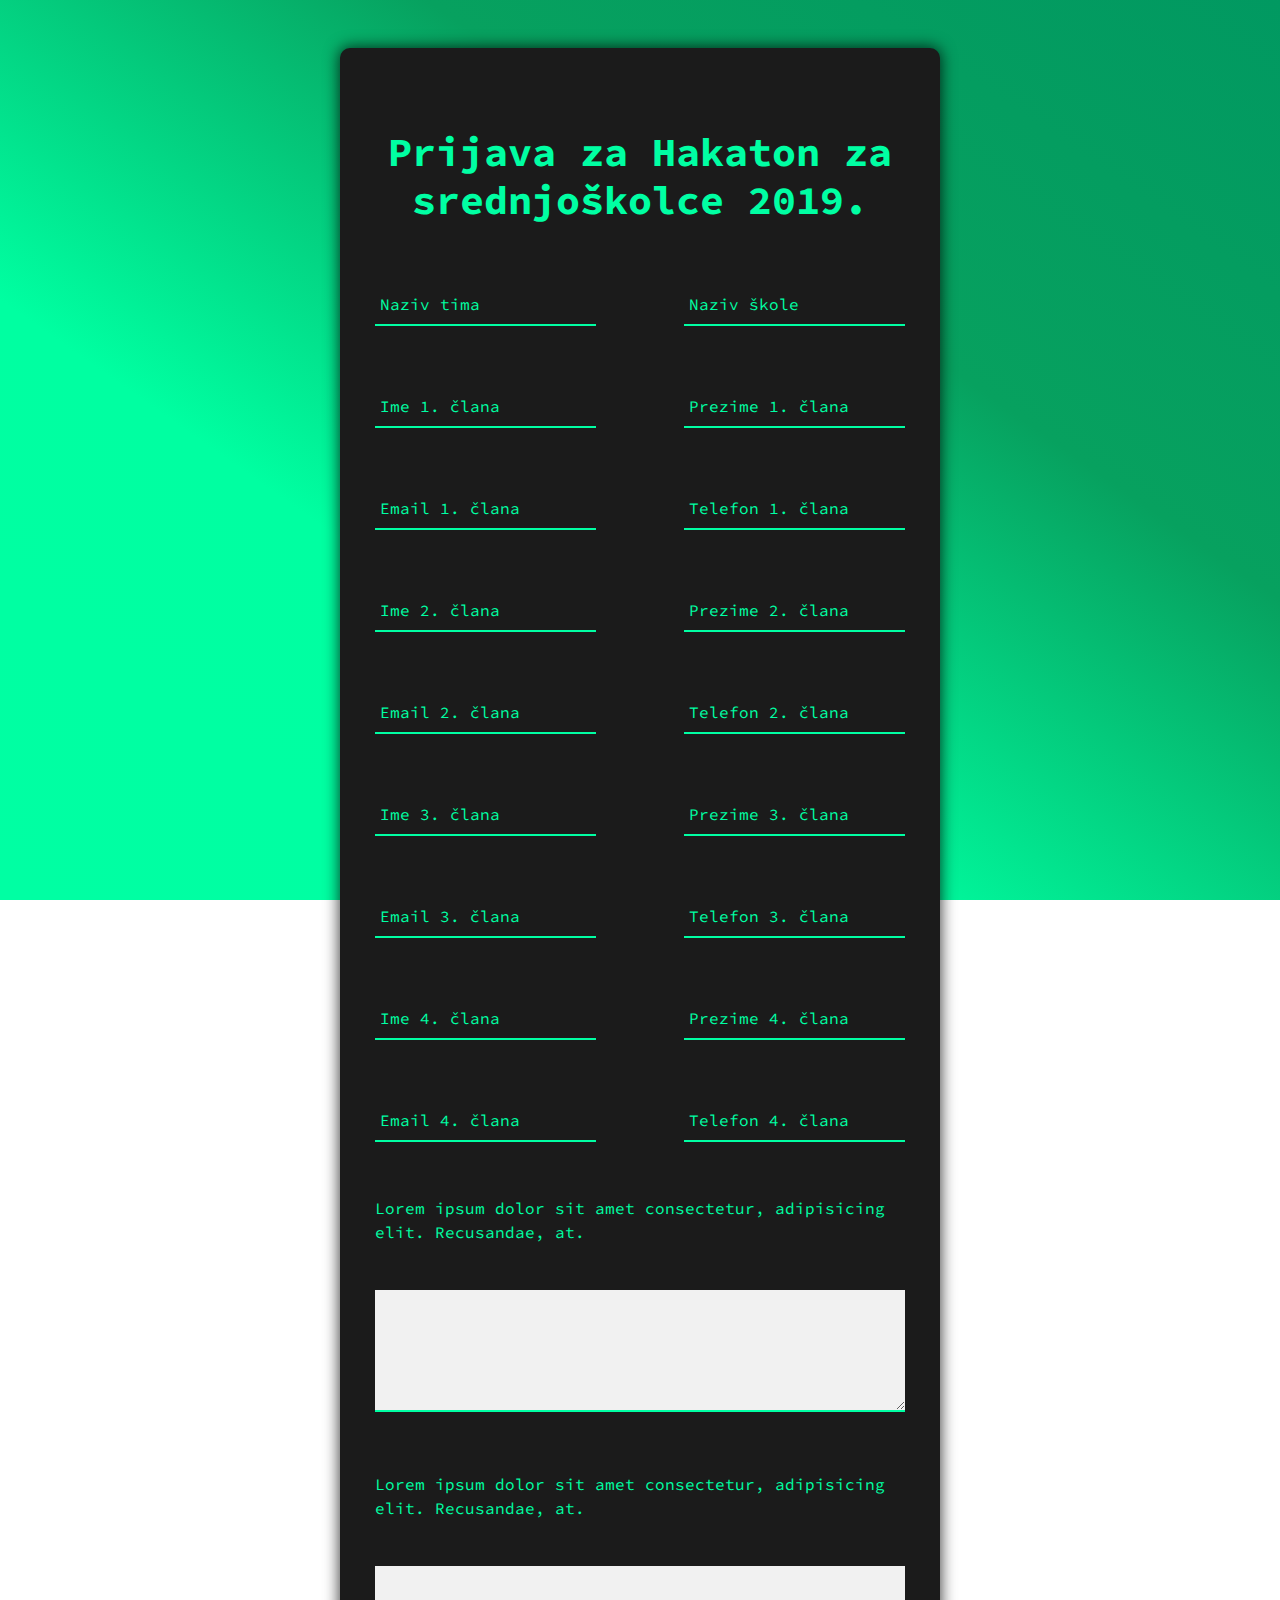
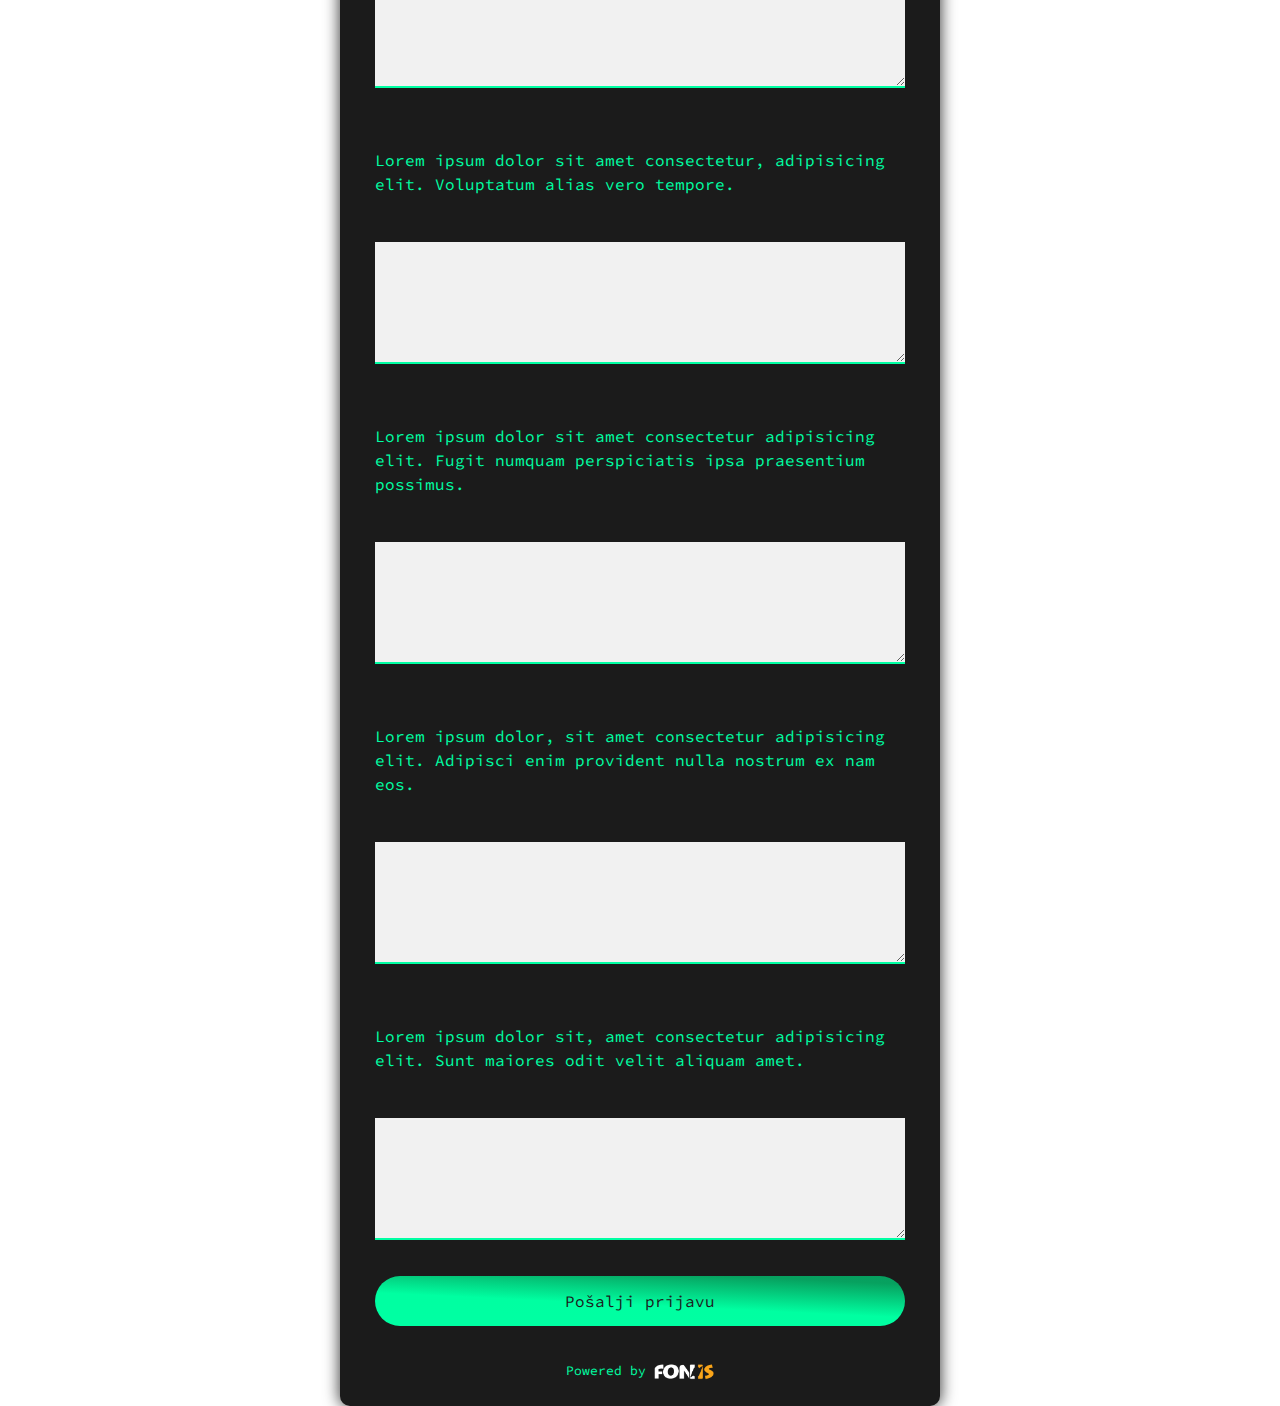
==== prijava.html @ ba1d7d70 "forma-update-1" ====
<!DOCTYPE html>
<html lang="en">

<head>
  <meta charset="UTF-8" />
  <meta name="viewport" content="width=device-width, initial-scale=1.0" />
  <meta http-equiv="X-UA-Compatible" content="ie=edge" />
  <title>Prijava za priUo tim</title>

  <!-- Font -->
  <link href="https://fonts.googleapis.com/css?family=PT+Serif" rel="stylesheet" />

  <!-- Bootstrap CSS -->
  <link rel="stylesheet" href="https://stackpath.bootstrapcdn.com/bootstrap/4.3.1/css/bootstrap.min.css"
    integrity="sha384-ggOyR0iXCbMQv3Xipma34MD+dH/1fQ784/j6cY/iJTQUOhcWr7x9JvoRxT2MZw1T" crossorigin="anonymous" />

  <!-- Custom CSS -->
  <link rel="stylesheet" href="./css/prijavaStl.css" />

  <script src="https://code.jquery.com/jquery-3.4.1.min.js"
    integrity="sha256-CSXorXvZcTkaix6Yvo6HppcZGetbYMGWSFlBw8HfCJo=" crossorigin="anonymous"></script>
</head>

<body>
  <div class="container">
    <div id="forma">
      <h1 class="naslov-forme">Prijava za Hakaton za srednjoškolce 2019.</h1>
      <form name="prijava">
        <div id="form">

          <div class="form-row justify-content-between">


            <div class="col col-12 col-md-5 txtb">
              <input type="text" id="name" name="name" required />
              <span data-placeholder="Naziv tima"></span>
            </div>

            <div class="col col-12 col-md-5 txtb">
              <input type="text" id="name" name="name" required />
              <span data-placeholder="Naziv škole"></span>
            </div>


            <div class="col col-12 col-md-5 txtb">
              <input type="text" id="name" name="name" required />
              <span data-placeholder="Ime 1. člana"></span>
            </div>
            <div class="col col-12 col-md-5 txtb">
              <input type="text" id="surname" name="surname" required />
              <span data-placeholder="Prezime 1. člana"></span>
            </div>
          </div>
          <div class="form-row justify-content-between">
            <div class="col col-12 col-md-5 txtb">
              <input type="email" id="email" name="email" required />
              <span data-placeholder="Email 1. člana"></span>
            </div>
            <div class="col col-12 col-md-5 txtb txtb1">
              <input type="tel" id="phone" name="phone"
                pattern="^(?:\(?\+38\)?\s?)[1-9][60-69](?:[\.\-\s]?\d\d){3}(?:[\.\-\s]?\d)(?:\d?)$"
                title="Broj telefona mora biti unet u formatu: +38x6yz..." required />
              <span data-placeholder="Telefon 1. člana"></span>
            </div>



            <div class="col col-12 col-md-5 txtb">
              <input type="text" id="name" name="name" required />
              <span data-placeholder="Ime 2. člana"></span>
            </div>
            <div class="col col-12 col-md-5 txtb">
              <input type="text" id="surname" name="surname" required />
              <span data-placeholder="Prezime 2. člana"></span>
            </div>
          </div>
          <div class="form-row justify-content-between">
            <div class="col col-12 col-md-5 txtb">
              <input type="email" id="email" name="email" required />
              <span data-placeholder="Email 2. člana"></span>
            </div>
            <div class="col col-12 col-md-5 txtb txtb1">
              <input type="tel" id="phone" name="phone"
                pattern="^(?:\(?\+38\)?\s?)[1-9][60-69](?:[\.\-\s]?\d\d){3}(?:[\.\-\s]?\d)(?:\d?)$"
                title="Broj telefona mora biti unet u formatu: +38x6yz..." required />
              <span data-placeholder="Telefon 2. člana"></span>
            </div>





            <div class="col col-12 col-md-5 txtb">
              <input type="text" id="name" name="name" required />
              <span data-placeholder="Ime 3. člana"></span>
            </div>
            <div class="col col-12 col-md-5 txtb">
              <input type="text" id="surname" name="surname" required />
              <span data-placeholder="Prezime 3. člana"></span>
            </div>
          </div>
          <div class="form-row justify-content-between">
            <div class="col col-12 col-md-5 txtb">
              <input type="email" id="email" name="email" required />
              <span data-placeholder="Email 3. člana"></span>
            </div>
            <div class="col col-12 col-md-5 txtb txtb1">
              <input type="tel" id="phone" name="phone"
                pattern="^(?:\(?\+38\)?\s?)[1-9][60-69](?:[\.\-\s]?\d\d){3}(?:[\.\-\s]?\d)(?:\d?)$"
                title="Broj telefona mora biti unet u formatu: +38x6yz..." required />
              <span data-placeholder="Telefon 3. člana"></span>
            </div>





            <div class="col col-12 col-md-5 txtb">
              <input type="text" id="name" name="name" />
              <span data-placeholder="Ime 4. člana"></span>
            </div>
            <div class="col col-12 col-md-5 txtb">
              <input type="text" id="surname" name="surname" />
              <span data-placeholder="Prezime 4. člana"></span>
            </div>
          </div>
          <div class="form-row justify-content-between">
            <div class="col col-12 col-md-5 txtb">
              <input type="email" id="email" name="email" />
              <span data-placeholder="Email 4. člana"></span>
            </div>
            <div class="col col-12 col-md-5 txtb txtb1">
              <input type="tel" id="phone" name="phone"
                pattern="^(?:\(?\+38\)?\s?)[1-9][60-69](?:[\.\-\s]?\d\d){3}(?:[\.\-\s]?\d)(?:\d?)$"
                title="Broj telefona mora biti unet u formatu: +38x6yz..." />
              <span data-placeholder="Telefon 4. člana"></span>
            </div>



            <div>
              <label id="pitanje#1"></label>
              <p> Lorem ipsum dolor sit amet consectetur, adipisicing elit. Recusandae, at. </p>
              <textarea class="txtb" id="pitanje #1" name="pitanje #1" rows="5" required></textarea>
            </div>

            <div>
              <label id="pitanje#2"></label>
              <p> Lorem ipsum dolor sit amet consectetur, adipisicing elit. Recusandae, at. </p>
              <textarea class="txtb" id="pitanje #2" name="pitanje #2" rows="5" required></textarea>
            </div>
            <div>
              <label id="pitanje#3"></label>
              <p>Lorem ipsum dolor sit amet consectetur, adipisicing elit. Voluptatum alias vero tempore.</p>
              <textarea class="txtb" id="pitanje #3" name="pitanje #3" rows="5" required></textarea>
            </div>
            <div>
              <label id="pitanje#4"></label>
              <p>Lorem ipsum dolor sit amet consectetur adipisicing elit. Fugit numquam perspiciatis ipsa praesentium
                possimus.</p>
              <textarea class="txtb" id="pitanje #4" name="pitanje #4" rows="5" required></textarea>
            </div>
            <div>
              <label id="pitanje#5"></label>
              <p>Lorem ipsum dolor, sit amet consectetur adipisicing elit. Adipisci enim provident nulla nostrum ex nam
                eos.</p>

              <textarea class="txtb" id="pitanje #5" name="pitanje #5" rows="5" required></textarea>
            </div>
            <div>
              <label id="pitanje#6"></label>
              <p>Lorem ipsum dolor sit, amet consectetur adipisicing elit. Sunt maiores odit velit aliquam amet.</p>
              <textarea class="txtb" id="pitanje #6" name="pitanje #6" rows="5"></textarea>
            </div>

            <button class="logbtn" type="submit"><span class="logbtn-txt">Pošalji prijavu</span> </button>

            <div class="bottom-text">
              <p>Powered by <img src="./images/fonislogo_crni.png" alt="" /></p>
            </div>
          </div>


        </div>
    </div>
    <div id="poruka">
      <h2 class="text-center">Vaša prijava je poslata!</h2>
      <h4 class="text-center">
        Ukoliko ne dobijete email potvrde u naredna 48h obratite nam se na mail office@fonis.rs
      </h4>
    </div>
    </form>
  </div>
  </div>

  <!-- Bootstrap JS -->
  <script src="https://code.jquery.com/jquery-3.3.1.slim.min.js"
    integrity="sha384-q8i/X+965DzO0rT7abK41JStQIAqVgRVzpbzo5smXKp4YfRvH+8abtTE1Pi6jizo"
    crossorigin="anonymous"></script>
  <script src="https://cdnjs.cloudflare.com/ajax/libs/popper.js/1.14.7/umd/popper.min.js"
    integrity="sha384-UO2eT0CpHqdSJQ6hJty5KVphtPhzWj9WO1clHTMGa3JDZwrnQq4sF86dIHNDz0W1"
    crossorigin="anonymous"></script>
  <script src="https://stackpath.bootstrapcdn.com/bootstrap/4.3.1/js/bootstrap.min.js"
    integrity="sha384-JjSmVgyd0p3pXB1rRibZUAYoIIy6OrQ6VrjIEaFf/nJGzIxFDsf4x0xIM+B07jRM"
    crossorigin="anonymous"></script>

  <script>
    $('.txtb input').on('focus', function () {
      $(this).addClass('focus');
    });

    $('.txtb input').on('blur', function () {
      if ($(this).val() == '') {
        $(this).removeClass('focus');
      }
    });
  </script>

  <!-- Custom JS -->
  <script type="text/javascript" src="./js/prijava.js"></script>
</body>

</html>
---- css/prijavaStl.css ----
@import url('https://fonts.googleapis.com/css?family=Source+Code+Pro&display=swap');

* {
  margin: 0;
  padding: 0;
  text-decoration: none;
  font-family: 'Source Code Pro', monospace;
  box-sizing: border-box;
}

body {
  height: 100vh;
  background: linear-gradient(to right top, #00ffa3, #00ffa1, #07a15f, #019961)
    fixed;
  background-size: cover;
}

#forma {
  width: 600px;
  background: #1b1b1b;
  padding: 80px 40px;
  border-radius: 10px;
  margin-top: 3rem;
  margin-bottom: 3rem;
  position: absolute;
  left: 50%;
  transform: translateX(-50%);
  opacity: 0;
  transition: 2s;
  box-shadow: 0px 0px 15px 1px rgba(0, 0, 0, 0.75);
}

#forma h1 {
  text-align: center;
  font-weight: bold;
  margin-bottom: 30px;
  color: #00ffa3;
}

.podaci-o-clanu {
  margin-bottom: 10px;
}

.txtb {
  border-bottom: 2px solid #00ffa3;
  position: relative;
  margin: 30px 0;
}

.txtb1 {
  margin-left: 50px;
}

.txtb input {
  font-size: 15px;
  color: #00ffa3;
  border: none;
  width: 100%;
  outline: none;
  background: none;
  padding: 0 5px;
  height: 40px;
}

.txtb span::before {
  content: attr(data-placeholder);
  position: absolute;
  top: 50%;
  left: 5px;
  color: #00ffa3;
  transform: translateY(-50%);
  z-index: -1;
  transition: 0.5s;
}

.focus + span::before {
  top: -5px;
}

p {
  color: #00ffa3;
}

textarea {
  width: 100%;
  background: #f1f1f1;
  border-style: none;
  border-color: transparent;
}

.logbtn {
  display: block;
  width: 100%;
  height: 50px;
  border: none;
  border-radius: 30px;
  background-image: linear-gradient(
    to right top,
    #00ffa3,
    #00ffa1,
    #07a15f,
    #019961
  );
  background-size: 200%;
  color: #fff;
  outline: none;
  cursor: pointer;
  transition: 0.5s;
}

.logbtn:hover {
  background-position: top;
  font-size: 18px;
}

.logbtn-txt {
  color: #1b1b1b;
}

.bottom-text p {
  margin-top: 60px;
  position: absolute;
  bottom: 0;
  left: 50%;
  transform: translate(-50%, -50%);
  font-size: 13px;
  color: #00ffa3;
}

.bottom-text p img {
  width: 60px;
}

@media (max-width: 770px) {
  #forma {
    width: 500px;
  }
  .txtb input {
    font-size: 12px;
  }

  .txtb1 {
    margin-left: 0px;
  }

  .txtb {
    margin-bottom: 0;
  }

  .txtb span::before {
    font-size: 12px;
  }

  p {
    font-size: 12px;
  }

  .logbtn {
    margin-top: 30px;
  }
}

@media (max-width: 550px) {
  #forma {
    width: 350px;
  }

  #forma h1 {
    font-size: 20px;
    margin-bottom: 10px;
  }

  p {
    margin-top: 0;
    font-size: 8px;
  }

  .txtb {
    font-size: 8px;
  }

  .txtb span::before {
    font-size: 8px;
  }

  .bottom-text p {
    font-size: 6px;
  }

  .bottom-text p img {
    width: 30px;
  }

  .logbtn {
    font-size: 9px;
    margin-top: 20px;
  }

  .logbtn:hover {
    font-size: 11px;
  }
}

@media (max-width: 350px) {
  #forma {
    width: 250px;
  }
}

#poruka {
  color: #00ffa1;
  background: #1b1b1b;
  margin: 30px auto;
}

#pitanja,
#poruka {
  display: none;
}
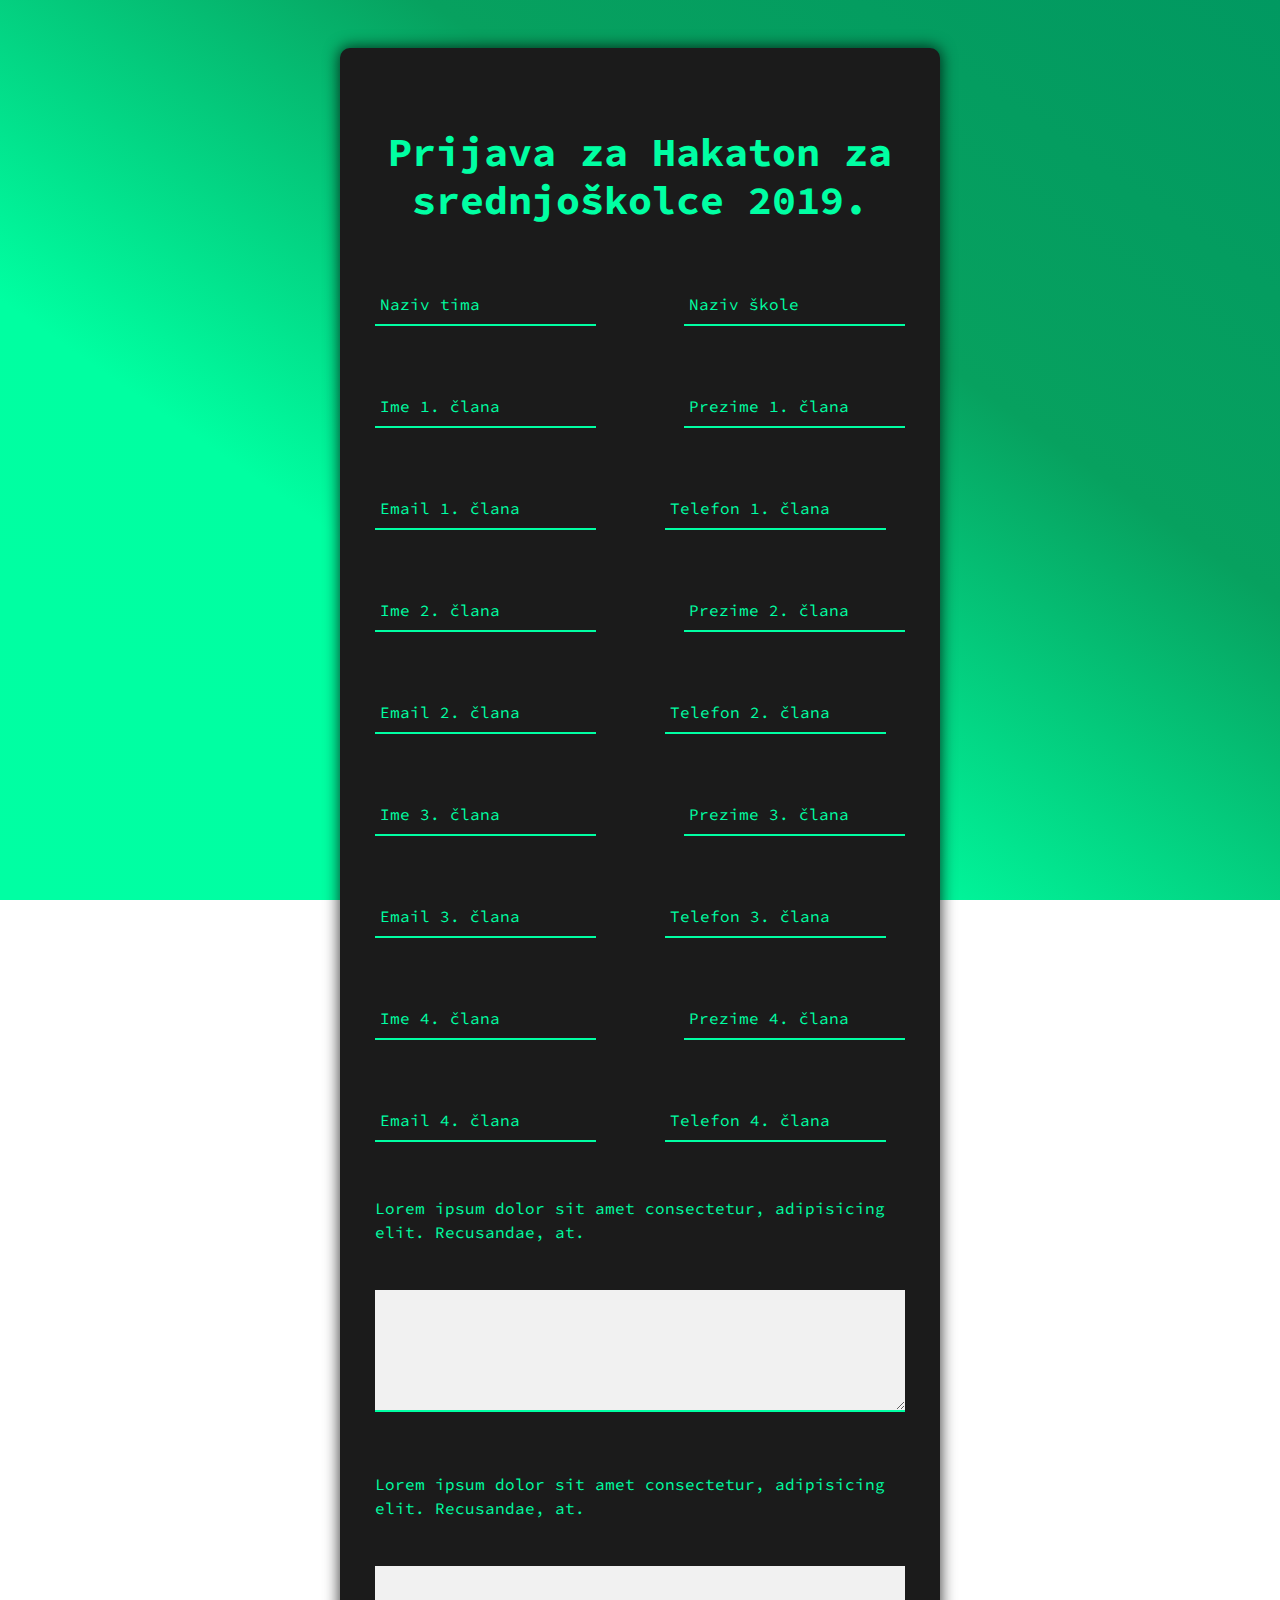
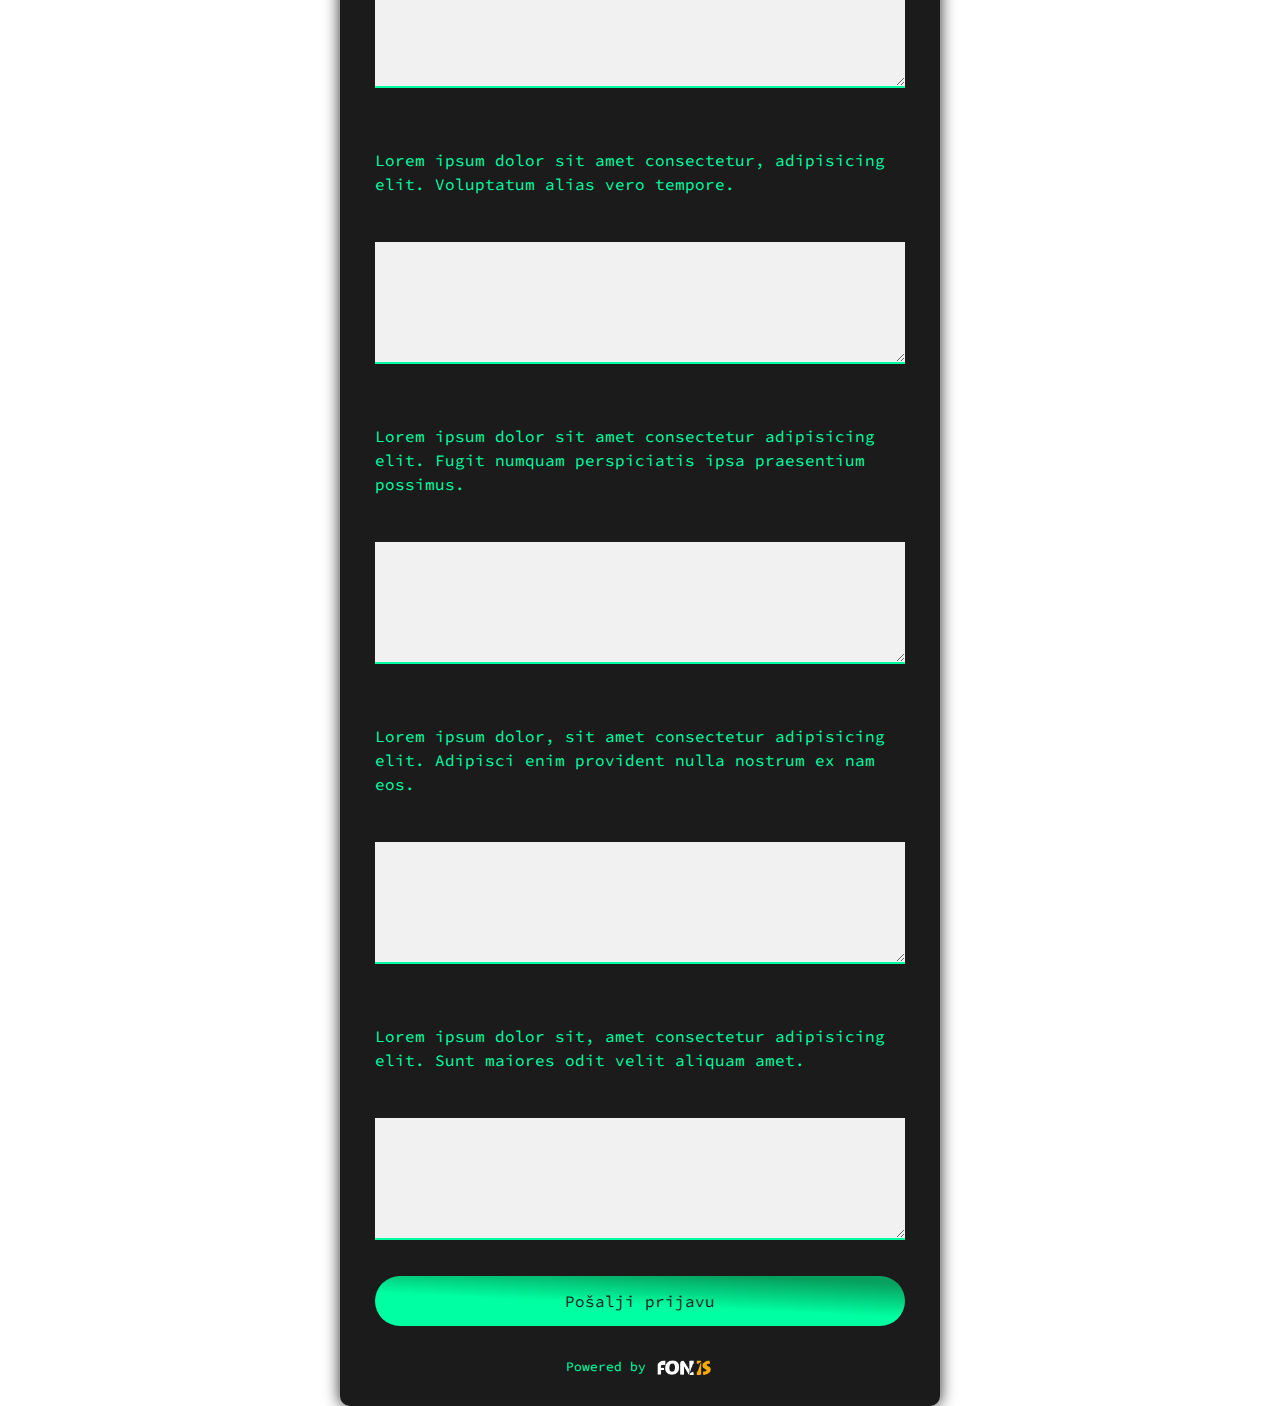
==== commit c5cc60f1: "sitnice ispravljene" ====
--- a/prijava.html
+++ b/prijava.html
@@ -5,7 +5,7 @@
   <meta charset="UTF-8" />
   <meta name="viewport" content="width=device-width, initial-scale=1.0" />
   <meta http-equiv="X-UA-Compatible" content="ie=edge" />
-  <title>Prijava za priUo tim</title>
+  <title>Prijava za HZS</title>
 
   <!-- Font -->
   <link href="https://fonts.googleapis.com/css?family=PT+Serif" rel="stylesheet" />
@@ -22,176 +22,187 @@
 </head>
 
 <body>
-  <div class="container">
-    <div id="forma">
-      <h1 class="naslov-forme">Prijava za Hakaton za srednjoškolce 2019.</h1>
-      <form name="prijava">
-        <div id="form">
-
-          <div class="form-row justify-content-between">
-
-
-            <div class="col col-12 col-md-5 txtb">
-              <input type="text" id="name" name="name" required />
-              <span data-placeholder="Naziv tima"></span>
-            </div>
-
-            <div class="col col-12 col-md-5 txtb">
-              <input type="text" id="name" name="name" required />
-              <span data-placeholder="Naziv škole"></span>
-            </div>
-
-
-            <div class="col col-12 col-md-5 txtb">
-              <input type="text" id="name" name="name" required />
-              <span data-placeholder="Ime 1. člana"></span>
-            </div>
-            <div class="col col-12 col-md-5 txtb">
-              <input type="text" id="surname" name="surname" required />
-              <span data-placeholder="Prezime 1. člana"></span>
-            </div>
+  <!--Particle JS Container-->
+  <div id="particles-js">
+    <div class="container">
+      <div id="forma">
+        <h1 class="naslov-forme">Prijava za Hakaton za srednjoškolce 2019.</h1>
+        <form name="prijava">
+          <div id="form">
+  
+            <div class="form-row justify-content-between">
+  
+  
+              <div class="col col-12 col-md-5 txtb">
+                <input type="text" id="name" name="name" required />
+                <span data-placeholder="Naziv tima"></span>
+              </div>
+  
+              <div class="col col-12 col-md-5 txtb">
+                <input type="text" id="name" name="name" required />
+                <span data-placeholder="Naziv škole"></span>
+              </div>
+  
+  
+              <div class="col col-12 col-md-5 txtb">
+                <input type="text" id="name" name="name" required />
+                <span data-placeholder="Ime 1. člana"></span>
+              </div>
+              <div class="col col-12 col-md-5 txtb">
+                <input type="text" id="surname" name="surname" required />
+                <span data-placeholder="Prezime 1. člana"></span>
+              </div>
+            </div>
+            <div class="form-row justify-content-between">
+              <div class="col col-12 col-md-5 txtb">
+                <input type="email" id="email" name="email" required />
+                <span data-placeholder="Email 1. člana"></span>
+              </div>
+              <div class="col col-12 col-md-5 txtb txtb1">
+                <input type="tel" id="phone" name="phone"
+                  pattern="^(?:\(?\+38\)?\s?)[1-9][60-69](?:[\.\-\s]?\d\d){3}(?:[\.\-\s]?\d)(?:\d?)$"
+                  title="Broj telefona mora biti unet u formatu: +38x6yz..." required />
+                <span data-placeholder="Telefon 1. člana"></span>
+              </div>
+  
+              <img src="docs/linija.png  " alt="" class="linija" />
+  
+              <div class="col col-12 col-md-5 txtb">
+                <input type="text" id="name" name="name" required />
+                <span data-placeholder="Ime 2. člana"></span>
+              </div>
+              <div class="col col-12 col-md-5 txtb">
+                <input type="text" id="surname" name="surname" required />
+                <span data-placeholder="Prezime 2. člana"></span>
+              </div>
+            </div>
+            <div class="form-row justify-content-between">
+              <div class="col col-12 col-md-5 txtb">
+                <input type="email" id="email" name="email" required />
+                <span data-placeholder="Email 2. člana"></span>
+              </div>
+              <div class="col col-12 col-md-5 txtb txtb1">
+                <input type="tel" id="phone" name="phone"
+                  pattern="^(?:\(?\+38\)?\s?)[1-9][60-69](?:[\.\-\s]?\d\d){3}(?:[\.\-\s]?\d)(?:\d?)$"
+                  title="Broj telefona mora biti unet u formatu: +38x6yz..." required />
+                <span data-placeholder="Telefon 2. člana"></span>
+              </div>
+  
+  
+              <img src="docs/linija.png  " alt="" class="linija" />
+  
+  
+              <div class="col col-12 col-md-5 txtb">
+                <input type="text" id="name" name="name" required />
+                <span data-placeholder="Ime 3. člana"></span>
+              </div>
+              <div class="col col-12 col-md-5 txtb">
+                <input type="text" id="surname" name="surname" required />
+                <span data-placeholder="Prezime 3. člana"></span>
+              </div>
+            </div>
+            <div class="form-row justify-content-between">
+              <div class="col col-12 col-md-5 txtb">
+                <input type="email" id="email" name="email" required />
+                <span data-placeholder="Email 3. člana"></span>
+              </div>
+              <div class="col col-12 col-md-5 txtb txtb1">
+                <input type="tel" id="phone" name="phone"
+                  pattern="^(?:\(?\+38\)?\s?)[1-9][60-69](?:[\.\-\s]?\d\d){3}(?:[\.\-\s]?\d)(?:\d?)$"
+                  title="Broj telefona mora biti unet u formatu: +38x6yz..." required />
+                <span data-placeholder="Telefon 3. člana"></span>
+              </div>
+  
+  
+              <img src="docs/linija.png  " alt="" class="linija" />
+  
+  
+              <div class="col col-12 col-md-5 txtb">
+                <input type="text" id="name" name="name" />
+                <span data-placeholder="Ime 4. člana"></span>
+              </div>
+              <div class="col col-12 col-md-5 txtb">
+                <input type="text" id="surname" name="surname" />
+                <span data-placeholder="Prezime 4. člana"></span>
+              </div>
+            </div>
+            <div class="form-row justify-content-between">
+              <div class="col col-12 col-md-5 txtb">
+                <input type="email" id="email" name="email" />
+                <span data-placeholder="Email 4. člana"></span>
+              </div>
+              <div class="col col-12 col-md-5 txtb txtb1">
+                <input type="tel" id="phone" name="phone"
+                  pattern="^(?:\(?\+38\)?\s?)[1-9][60-69](?:[\.\-\s]?\d\d){3}(?:[\.\-\s]?\d)(?:\d?)$"
+                  title="Broj telefona mora biti unet u formatu: +38x6yz..." />
+                <span data-placeholder="Telefon 4. člana"></span>
+              </div>
+  
+              <img src="docs/linija.png  " alt="" class="linija" />
+  
+              <div>
+                <label id="pitanje#1"></label>
+                <p> Lorem ipsum dolor sit amet consectetur, adipisicing elit. Recusandae, at. </p>
+                <textarea class="txtb" id="pitanje #1" name="pitanje #1" rows="5" required></textarea>
+              </div>
+  
+              <div>
+                <label id="pitanje#2"></label>
+                <p> Lorem ipsum dolor sit amet consectetur, adipisicing elit. Recusandae, at. </p>
+                <textarea class="txtb" id="pitanje #2" name="pitanje #2" rows="5" required></textarea>
+              </div>
+              <div>
+                <label id="pitanje#3"></label>
+                <p>Lorem ipsum dolor sit amet consectetur, adipisicing elit. Voluptatum alias vero tempore.</p>
+                <textarea class="txtb" id="pitanje #3" name="pitanje #3" rows="5" required></textarea>
+              </div>
+              <div>
+                <label id="pitanje#4"></label>
+                <p>Lorem ipsum dolor sit amet consectetur adipisicing elit. Fugit numquam perspiciatis ipsa praesentium
+                  possimus.</p>
+                <textarea class="txtb" id="pitanje #4" name="pitanje #4" rows="5" required></textarea>
+              </div>
+              <div>
+                <label id="pitanje#5"></label>
+                <p>Lorem ipsum dolor, sit amet consectetur adipisicing elit. Adipisci enim provident nulla nostrum ex nam
+                  eos.</p>
+  
+                <textarea class="txtb" id="pitanje #5" name="pitanje #5" rows="5" required></textarea>
+              </div>
+              <div>
+                <label id="pitanje#6"></label>
+                <p>Lorem ipsum dolor sit, amet consectetur adipisicing elit. Sunt maiores odit velit aliquam amet.</p>
+                <textarea class="txtb" id="pitanje #6" name="pitanje #6" rows="5"></textarea>
+              </div>
+  
+              <button class="logbtn" type="submit"><span class="logbtn-txt">Pošalji prijavu</span> </button>
+  
+              <div class="bottom-text">
+                <p>Powered by <img src="./docs/fonislogo_crni.png" alt="" /></p>
+              </div>
+            </div>
+  
+  
           </div>
-          <div class="form-row justify-content-between">
-            <div class="col col-12 col-md-5 txtb">
-              <input type="email" id="email" name="email" required />
-              <span data-placeholder="Email 1. člana"></span>
-            </div>
-            <div class="col col-12 col-md-5 txtb txtb1">
-              <input type="tel" id="phone" name="phone"
-                pattern="^(?:\(?\+38\)?\s?)[1-9][60-69](?:[\.\-\s]?\d\d){3}(?:[\.\-\s]?\d)(?:\d?)$"
-                title="Broj telefona mora biti unet u formatu: +38x6yz..." required />
-              <span data-placeholder="Telefon 1. člana"></span>
-            </div>
-
-
-
-            <div class="col col-12 col-md-5 txtb">
-              <input type="text" id="name" name="name" required />
-              <span data-placeholder="Ime 2. člana"></span>
-            </div>
-            <div class="col col-12 col-md-5 txtb">
-              <input type="text" id="surname" name="surname" required />
-              <span data-placeholder="Prezime 2. člana"></span>
-            </div>
-          </div>
-          <div class="form-row justify-content-between">
-            <div class="col col-12 col-md-5 txtb">
-              <input type="email" id="email" name="email" required />
-              <span data-placeholder="Email 2. člana"></span>
-            </div>
-            <div class="col col-12 col-md-5 txtb txtb1">
-              <input type="tel" id="phone" name="phone"
-                pattern="^(?:\(?\+38\)?\s?)[1-9][60-69](?:[\.\-\s]?\d\d){3}(?:[\.\-\s]?\d)(?:\d?)$"
-                title="Broj telefona mora biti unet u formatu: +38x6yz..." required />
-              <span data-placeholder="Telefon 2. člana"></span>
-            </div>
-
-
-
-
-
-            <div class="col col-12 col-md-5 txtb">
-              <input type="text" id="name" name="name" required />
-              <span data-placeholder="Ime 3. člana"></span>
-            </div>
-            <div class="col col-12 col-md-5 txtb">
-              <input type="text" id="surname" name="surname" required />
-              <span data-placeholder="Prezime 3. člana"></span>
-            </div>
-          </div>
-          <div class="form-row justify-content-between">
-            <div class="col col-12 col-md-5 txtb">
-              <input type="email" id="email" name="email" required />
-              <span data-placeholder="Email 3. člana"></span>
-            </div>
-            <div class="col col-12 col-md-5 txtb txtb1">
-              <input type="tel" id="phone" name="phone"
-                pattern="^(?:\(?\+38\)?\s?)[1-9][60-69](?:[\.\-\s]?\d\d){3}(?:[\.\-\s]?\d)(?:\d?)$"
-                title="Broj telefona mora biti unet u formatu: +38x6yz..." required />
-              <span data-placeholder="Telefon 3. člana"></span>
-            </div>
-
-
-
-
-
-            <div class="col col-12 col-md-5 txtb">
-              <input type="text" id="name" name="name" />
-              <span data-placeholder="Ime 4. člana"></span>
-            </div>
-            <div class="col col-12 col-md-5 txtb">
-              <input type="text" id="surname" name="surname" />
-              <span data-placeholder="Prezime 4. člana"></span>
-            </div>
-          </div>
-          <div class="form-row justify-content-between">
-            <div class="col col-12 col-md-5 txtb">
-              <input type="email" id="email" name="email" />
-              <span data-placeholder="Email 4. člana"></span>
-            </div>
-            <div class="col col-12 col-md-5 txtb txtb1">
-              <input type="tel" id="phone" name="phone"
-                pattern="^(?:\(?\+38\)?\s?)[1-9][60-69](?:[\.\-\s]?\d\d){3}(?:[\.\-\s]?\d)(?:\d?)$"
-                title="Broj telefona mora biti unet u formatu: +38x6yz..." />
-              <span data-placeholder="Telefon 4. člana"></span>
-            </div>
-
-
-
-            <div>
-              <label id="pitanje#1"></label>
-              <p> Lorem ipsum dolor sit amet consectetur, adipisicing elit. Recusandae, at. </p>
-              <textarea class="txtb" id="pitanje #1" name="pitanje #1" rows="5" required></textarea>
-            </div>
-
-            <div>
-              <label id="pitanje#2"></label>
-              <p> Lorem ipsum dolor sit amet consectetur, adipisicing elit. Recusandae, at. </p>
-              <textarea class="txtb" id="pitanje #2" name="pitanje #2" rows="5" required></textarea>
-            </div>
-            <div>
-              <label id="pitanje#3"></label>
-              <p>Lorem ipsum dolor sit amet consectetur, adipisicing elit. Voluptatum alias vero tempore.</p>
-              <textarea class="txtb" id="pitanje #3" name="pitanje #3" rows="5" required></textarea>
-            </div>
-            <div>
-              <label id="pitanje#4"></label>
-              <p>Lorem ipsum dolor sit amet consectetur adipisicing elit. Fugit numquam perspiciatis ipsa praesentium
-                possimus.</p>
-              <textarea class="txtb" id="pitanje #4" name="pitanje #4" rows="5" required></textarea>
-            </div>
-            <div>
-              <label id="pitanje#5"></label>
-              <p>Lorem ipsum dolor, sit amet consectetur adipisicing elit. Adipisci enim provident nulla nostrum ex nam
-                eos.</p>
-
-              <textarea class="txtb" id="pitanje #5" name="pitanje #5" rows="5" required></textarea>
-            </div>
-            <div>
-              <label id="pitanje#6"></label>
-              <p>Lorem ipsum dolor sit, amet consectetur adipisicing elit. Sunt maiores odit velit aliquam amet.</p>
-              <textarea class="txtb" id="pitanje #6" name="pitanje #6" rows="5"></textarea>
-            </div>
-
-            <button class="logbtn" type="submit"><span class="logbtn-txt">Pošalji prijavu</span> </button>
-
-            <div class="bottom-text">
-              <p>Powered by <img src="./images/fonislogo_crni.png" alt="" /></p>
-            </div>
-          </div>
-
-
-        </div>
+      </div>
+      <div id="poruka">
+        <h2 class="text-center">Vaša prijava je poslata!</h2>
+        <h4 class="text-center">
+          Ukoliko ne dobijete email potvrde u naredna 48h obratite nam se na mail office@fonis.rs
+        </h4>
+      </div>
+      </form>
     </div>
-    <div id="poruka">
-      <h2 class="text-center">Vaša prijava je poslata!</h2>
-      <h4 class="text-center">
-        Ukoliko ne dobijete email potvrde u naredna 48h obratite nam se na mail office@fonis.rs
-      </h4>
-    </div>
-    </form>
   </div>
   </div>
+
+  <!--Particle JS CDN-->
+  <script src="https://cdn.jsdelivr.net/particles.js/2.0.0/particles.min.js"></script>
+  <script>
+    particlesJS.load('particles-js', 'particles.json', function() {
+      console.log('particles.json loaded');
+    });
+  </script>
 
   <!-- Bootstrap JS -->
   <script src="https://code.jquery.com/jquery-3.3.1.slim.min.js"
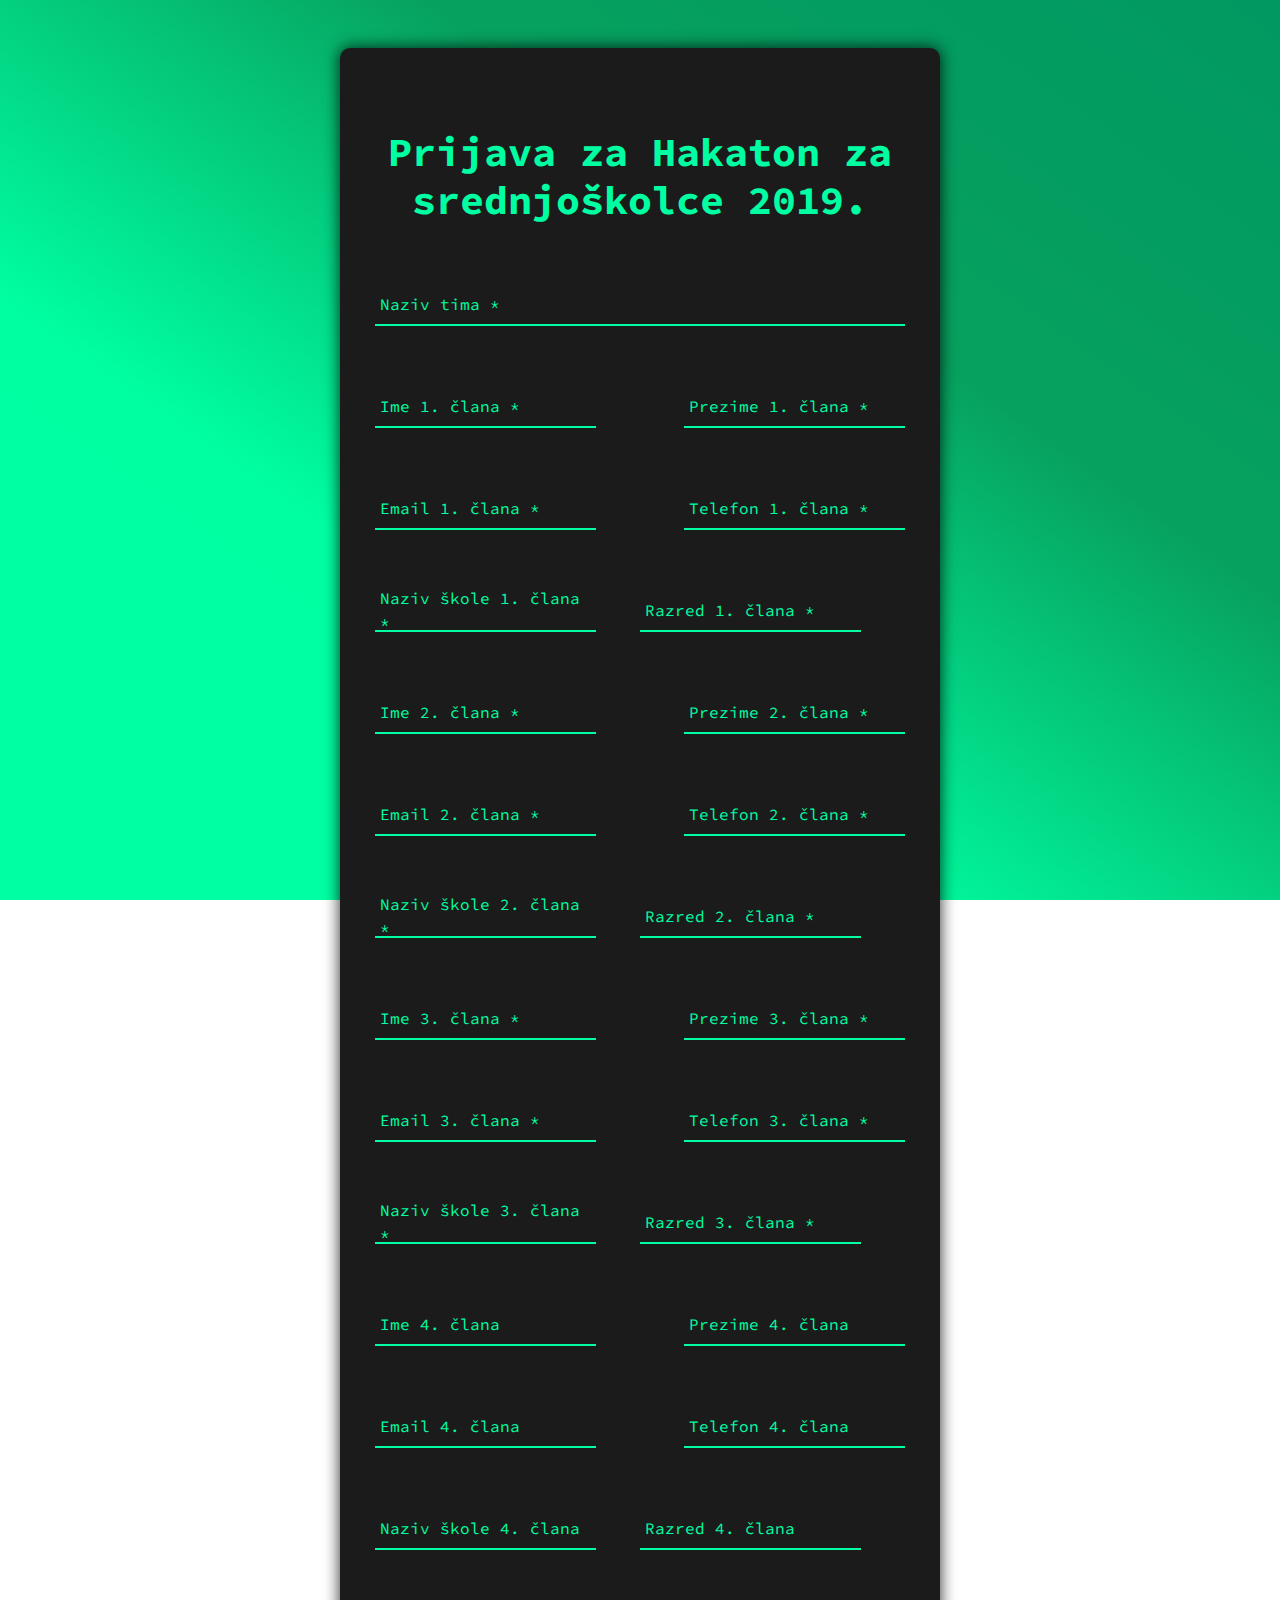
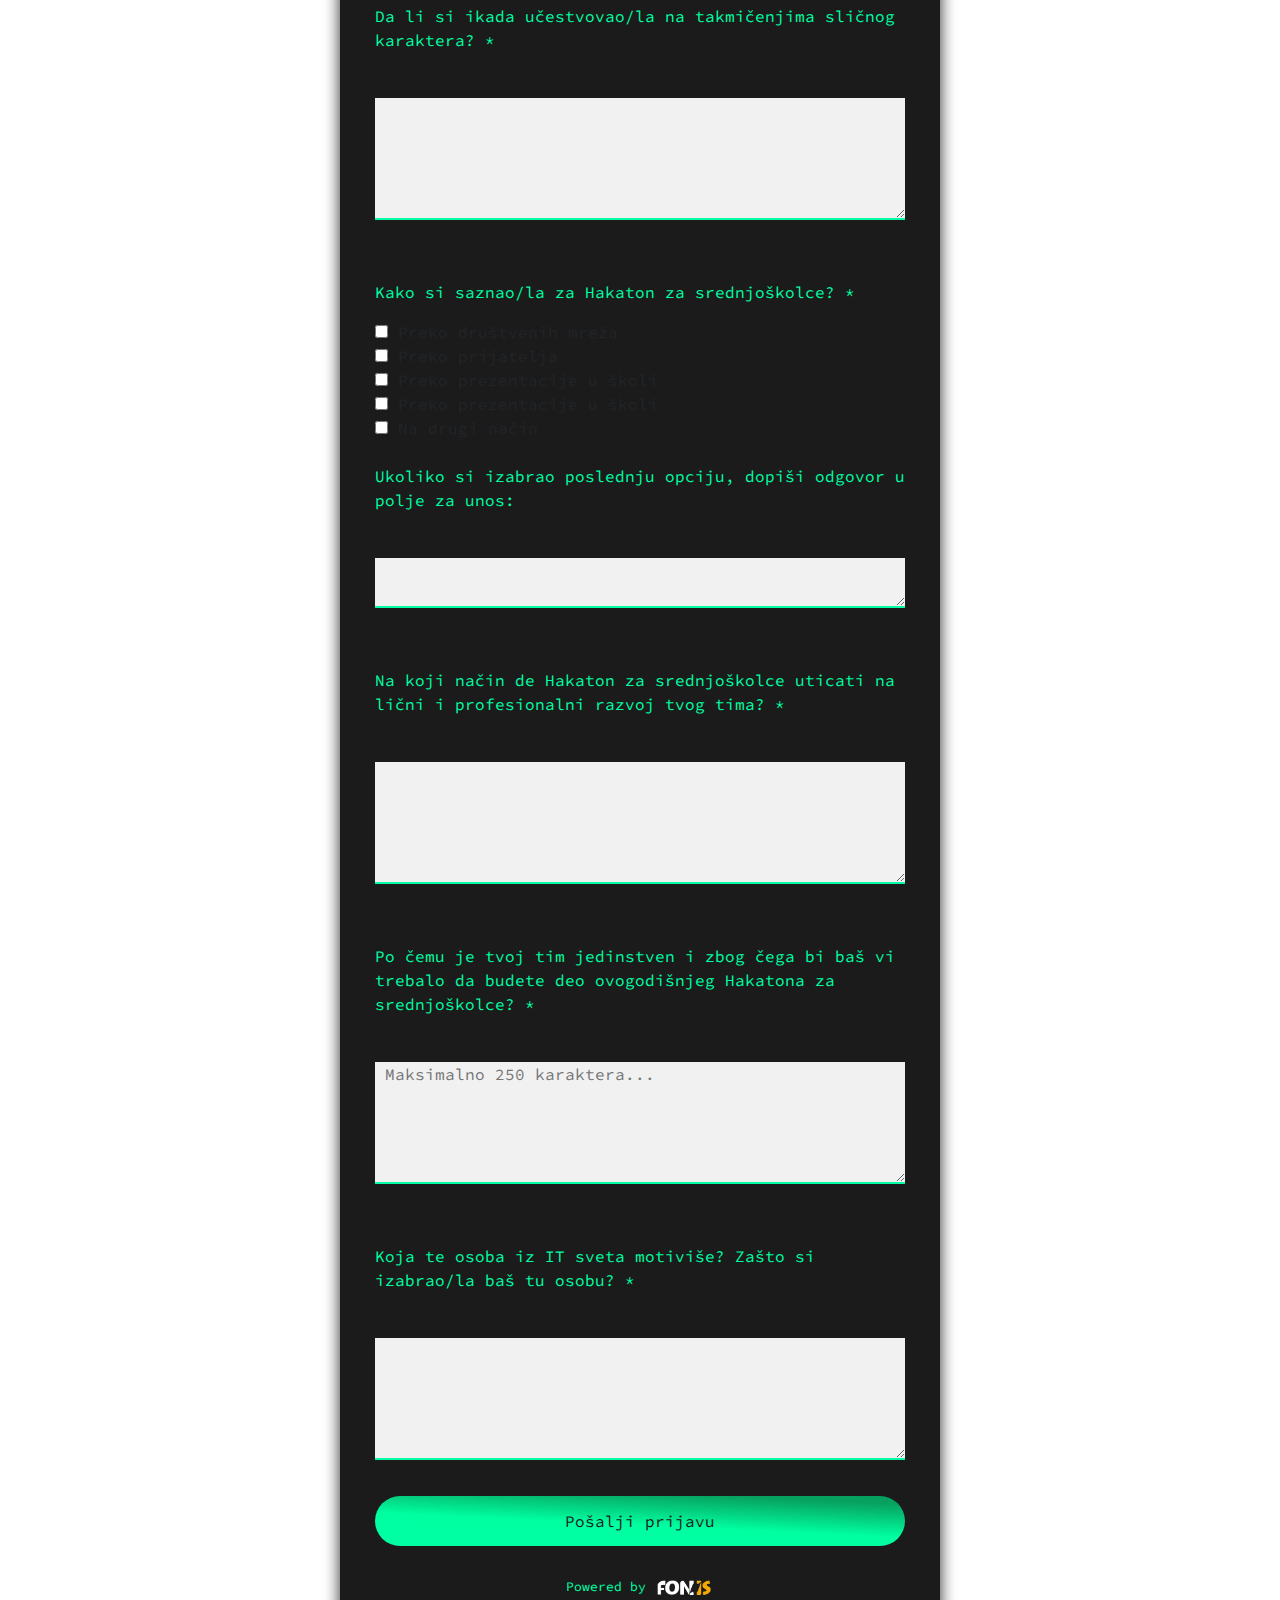
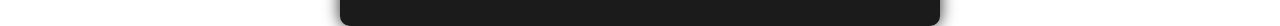
==== commit 344ba552: "final-final-final" ====
--- a/prijava.html
+++ b/prijava.html
@@ -6,6 +6,9 @@
   <meta name="viewport" content="width=device-width, initial-scale=1.0" />
   <meta http-equiv="X-UA-Compatible" content="ie=edge" />
   <title>Prijava za HZS</title>
+
+  <!--Favicon-->
+  <link rel='icon' href='icons/favicon.ico' type='image/x-icon' />
 
   <!-- Font -->
   <link href="https://fonts.googleapis.com/css?family=PT+Serif" rel="stylesheet" />
@@ -29,160 +32,201 @@
         <h1 class="naslov-forme">Prijava za Hakaton za srednjoškolce 2019.</h1>
         <form name="prijava">
           <div id="form">
-  
-            <div class="form-row justify-content-between">
-  
-  
-              <div class="col col-12 col-md-5 txtb">
-                <input type="text" id="name" name="name" required />
-                <span data-placeholder="Naziv tima"></span>
-              </div>
-  
-              <div class="col col-12 col-md-5 txtb">
-                <input type="text" id="name" name="name" required />
-                <span data-placeholder="Naziv škole"></span>
-              </div>
-  
-  
-              <div class="col col-12 col-md-5 txtb">
-                <input type="text" id="name" name="name" required />
-                <span data-placeholder="Ime 1. člana"></span>
-              </div>
-              <div class="col col-12 col-md-5 txtb">
-                <input type="text" id="surname" name="surname" required />
-                <span data-placeholder="Prezime 1. člana"></span>
-              </div>
-            </div>
-            <div class="form-row justify-content-between">
-              <div class="col col-12 col-md-5 txtb">
-                <input type="email" id="email" name="email" required />
-                <span data-placeholder="Email 1. člana"></span>
-              </div>
-              <div class="col col-12 col-md-5 txtb txtb1">
-                <input type="tel" id="phone" name="phone"
+
+            <div class="form-row justify-content-between">
+
+
+              <div class="col col-12 col-md-12 txtb">
+                <input type="text" id="nameTeam" name="nameTeam" required />
+                <span data-placeholder="Naziv tima *"></span>
+              </div>
+
+
+              <div class="col col-12 col-md-5 txtb">
+                <input type="text" id="name1" name="name1" required />
+                <span data-placeholder="Ime 1. člana *"></span>
+              </div>
+              <div class="col col-12 col-md-5 txtb">
+                <input type="text" id="surname1" name="surname1" required />
+                <span data-placeholder="Prezime 1. člana *"></span>
+              </div>
+            </div>
+            <div class="form-row justify-content-between">
+              <div class="col col-12 col-md-5 txtb">
+                <input type="email" id="email1" name="email1" required />
+                <span data-placeholder="Email 1. člana *"></span>
+              </div>
+              <div class="col col-12 col-md-5 txtb txtb1">
+                <input type="tel" id="phone1" name="phone1"
                   pattern="^(?:\(?\+38\)?\s?)[1-9][60-69](?:[\.\-\s]?\d\d){3}(?:[\.\-\s]?\d)(?:\d?)$"
                   title="Broj telefona mora biti unet u formatu: +38x6yz..." required />
-                <span data-placeholder="Telefon 1. člana"></span>
-              </div>
-  
-              <img src="docs/linija.png  " alt="" class="linija" />
-  
-              <div class="col col-12 col-md-5 txtb">
-                <input type="text" id="name" name="name" required />
-                <span data-placeholder="Ime 2. člana"></span>
-              </div>
-              <div class="col col-12 col-md-5 txtb">
-                <input type="text" id="surname" name="surname" required />
-                <span data-placeholder="Prezime 2. člana"></span>
-              </div>
-            </div>
-            <div class="form-row justify-content-between">
-              <div class="col col-12 col-md-5 txtb">
-                <input type="email" id="email" name="email" required />
-                <span data-placeholder="Email 2. člana"></span>
-              </div>
-              <div class="col col-12 col-md-5 txtb txtb1">
-                <input type="tel" id="phone" name="phone"
+                <span data-placeholder="Telefon 1. člana *"></span>
+              </div>
+
+              <div class="col col-12 col-md-5 txtb">
+                <input type="text" id="nameSchool1" name="nameSchool1" required />
+                <span data-placeholder="Naziv škole 1. člana *"></span>
+              </div>
+
+              <div class="col col-12 col-md-5 txtb">
+                <input type="text" id="razred1" name="razred1" pattern="[1-4]" title="Unesite broj izme]u 1 i 4"
+                  required />
+                <span data-placeholder="Razred 1. člana *"></span>
+              </div>
+
+              <img src="docs/linija.png  " alt="" class="linija" />
+
+              <div class="col col-12 col-md-5 txtb">
+                <input type="text" id="name2" name="name2" required />
+                <span data-placeholder="Ime 2. člana *"></span>
+              </div>
+              <div class="col col-12 col-md-5 txtb">
+                <input type="text" id="surname2" name="surname2" required />
+                <span data-placeholder="Prezime 2. člana *"></span>
+              </div>
+            </div>
+            <div class="form-row justify-content-between">
+              <div class="col col-12 col-md-5 txtb">
+                <input type="email" id="email2" name="email2" required />
+                <span data-placeholder="Email 2. člana *"></span>
+              </div>
+              <div class="col col-12 col-md-5 txtb txtb1">
+                <input type="tel" id="phone2" name="phone2"
                   pattern="^(?:\(?\+38\)?\s?)[1-9][60-69](?:[\.\-\s]?\d\d){3}(?:[\.\-\s]?\d)(?:\d?)$"
                   title="Broj telefona mora biti unet u formatu: +38x6yz..." required />
-                <span data-placeholder="Telefon 2. člana"></span>
-              </div>
-  
-  
-              <img src="docs/linija.png  " alt="" class="linija" />
-  
-  
-              <div class="col col-12 col-md-5 txtb">
-                <input type="text" id="name" name="name" required />
-                <span data-placeholder="Ime 3. člana"></span>
-              </div>
-              <div class="col col-12 col-md-5 txtb">
-                <input type="text" id="surname" name="surname" required />
-                <span data-placeholder="Prezime 3. člana"></span>
-              </div>
-            </div>
-            <div class="form-row justify-content-between">
-              <div class="col col-12 col-md-5 txtb">
-                <input type="email" id="email" name="email" required />
-                <span data-placeholder="Email 3. člana"></span>
-              </div>
-              <div class="col col-12 col-md-5 txtb txtb1">
-                <input type="tel" id="phone" name="phone"
+                <span data-placeholder="Telefon 2. člana *"></span>
+              </div>
+
+              <div class="col col-12 col-md-5 txtb">
+                <input type="text" id="nameSchool2" name="nameSchool2" required />
+                <span data-placeholder="Naziv škole 2. člana *"></span>
+              </div>
+
+              <div class="col col-12 col-md-5 txtb">
+                <input type="text" id="razred2" name="razred2" pattern="[1-4]" title="Unesite broj izme]u 1 i 4"
+                  required />
+                <span data-placeholder="Razred 2. člana *"></span>
+              </div>
+
+
+              <img src="docs/linija.png  " alt="" class="linija" />
+
+
+              <div class="col col-12 col-md-5 txtb">
+                <input type="text" id="name3" name="name3" required />
+                <span data-placeholder="Ime 3. člana *"></span>
+              </div>
+              <div class="col col-12 col-md-5 txtb">
+                <input type="text" id="surname3" name="surname3" required />
+                <span data-placeholder="Prezime 3. člana *"></span>
+              </div>
+            </div>
+            <div class="form-row justify-content-between">
+              <div class="col col-12 col-md-5 txtb">
+                <input type="email" id="email3" name="email3" required />
+                <span data-placeholder="Email 3. člana *"></span>
+              </div>
+              <div class="col col-12 col-md-5 txtb txtb1">
+                <input type="tel" id="phone3" name="phone3"
                   pattern="^(?:\(?\+38\)?\s?)[1-9][60-69](?:[\.\-\s]?\d\d){3}(?:[\.\-\s]?\d)(?:\d?)$"
                   title="Broj telefona mora biti unet u formatu: +38x6yz..." required />
-                <span data-placeholder="Telefon 3. člana"></span>
-              </div>
-  
-  
-              <img src="docs/linija.png  " alt="" class="linija" />
-  
-  
-              <div class="col col-12 col-md-5 txtb">
-                <input type="text" id="name" name="name" />
+                <span data-placeholder="Telefon 3. člana *"></span>
+              </div>
+              <div class="col col-12 col-md-5 txtb">
+                <input type="text" id="nameSchool3" name="nameSchool3" required />
+                <span data-placeholder="Naziv škole 3. člana *"></span>
+              </div>
+
+              <div class="col col-12 col-md-5 txtb">
+                <input type="text" id="razred3" name="razred3" pattern="[1-4]" title="Unesite broj izme]u 1 i 4"
+                  required />
+                <span data-placeholder="Razred 3. člana *"></span>
+              </div>
+
+
+              <img src="docs/linija.png  " alt="" class="linija" />
+
+
+              <div class="col col-12 col-md-5 txtb">
+                <input type="text" id="name4" name="name4" />
                 <span data-placeholder="Ime 4. člana"></span>
               </div>
               <div class="col col-12 col-md-5 txtb">
-                <input type="text" id="surname" name="surname" />
+                <input type="text" id="surname4" name="surname4" />
                 <span data-placeholder="Prezime 4. člana"></span>
               </div>
             </div>
             <div class="form-row justify-content-between">
               <div class="col col-12 col-md-5 txtb">
-                <input type="email" id="email" name="email" />
+                <input type="email" id="email4" name="email4" />
                 <span data-placeholder="Email 4. člana"></span>
               </div>
               <div class="col col-12 col-md-5 txtb txtb1">
-                <input type="tel" id="phone" name="phone"
+                <input type="tel" id="phone4" name="phone4"
                   pattern="^(?:\(?\+38\)?\s?)[1-9][60-69](?:[\.\-\s]?\d\d){3}(?:[\.\-\s]?\d)(?:\d?)$"
                   title="Broj telefona mora biti unet u formatu: +38x6yz..." />
                 <span data-placeholder="Telefon 4. člana"></span>
               </div>
-  
-              <img src="docs/linija.png  " alt="" class="linija" />
-  
+              <div class="col col-12 col-md-5 txtb">
+                <input type="text" id="nameSchool4" name="nameSchool4" />
+                <span data-placeholder="Naziv škole 4. člana"></span>
+              </div>
+
+              <div class="col col-12 col-md-5 txtb">
+                <input type="text" id="razred4" name="razred4" pattern="[1-4]" title="Unesite broj izme]u 1 i 4" />
+                <span data-placeholder="Razred 4. člana"></span>
+              </div>
+
+              <img src="docs/linija.png  " alt="" class="linija" />
+
               <div>
                 <label id="pitanje#1"></label>
-                <p> Lorem ipsum dolor sit amet consectetur, adipisicing elit. Recusandae, at. </p>
+                <p>Da li si ikada učestvovao/la na takmičenjima sličnog karaktera? *</p>
                 <textarea class="txtb" id="pitanje #1" name="pitanje #1" rows="5" required></textarea>
               </div>
-  
+
               <div>
                 <label id="pitanje#2"></label>
-                <p> Lorem ipsum dolor sit amet consectetur, adipisicing elit. Recusandae, at. </p>
-                <textarea class="txtb" id="pitanje #2" name="pitanje #2" rows="5" required></textarea>
+                <p>Kako si saznao/la za Hakaton za srednjoškolce? *</p>
+                <div class="checkboxes">
+                  <input type="checkbox" name="opcija1" value="PrekoDrustvenihMreza"> Preko društvenih mreža <br>
+                  <input type="checkbox" name="opcija2" value="PrekoPrijatelja"> Preko prijatelja<br>
+                  <input type="checkbox" name="opcija3" value="PrekoPrezentacijeUSkoli"> Preko prezentacije u školi<br>
+                  <input type="checkbox" name="opcija4" value="PrekoProfesora"> Preko prezentacije u školi<br>
+                  <input type="checkbox" name="opcija5" value="NaDrugiNacin"> Na drugi način<br>
+                </div>
+                <br>
+                <p>Ukoliko si izabrao poslednju opciju, dopiši odgovor u polje za unos:</p>
+                <textarea class="txtb" id="pitanje #2" name="pitanje #2" rows="2"></textarea>
               </div>
               <div>
                 <label id="pitanje#3"></label>
-                <p>Lorem ipsum dolor sit amet consectetur, adipisicing elit. Voluptatum alias vero tempore.</p>
+                <p>Na koji način de Hakaton za srednjoškolce uticati na lični i profesionalni razvoj tvog tima? *</p>
                 <textarea class="txtb" id="pitanje #3" name="pitanje #3" rows="5" required></textarea>
               </div>
               <div>
                 <label id="pitanje#4"></label>
-                <p>Lorem ipsum dolor sit amet consectetur adipisicing elit. Fugit numquam perspiciatis ipsa praesentium
-                  possimus.</p>
-                <textarea class="txtb" id="pitanje #4" name="pitanje #4" rows="5" required></textarea>
+                <p>Po čemu je tvoj tim jedinstven i zbog čega bi baš vi trebalo da budete deo ovogodišnjeg
+                  Hakatona za srednjoškolce? *</p>
+                <textarea class="txtb" id="pitanje #4" maxlength="250" name="pitanje #4" rows="5"
+                  placeholder=" Maksimalno 250 karaktera..." required></textarea>
+
               </div>
               <div>
                 <label id="pitanje#5"></label>
-                <p>Lorem ipsum dolor, sit amet consectetur adipisicing elit. Adipisci enim provident nulla nostrum ex nam
-                  eos.</p>
-  
+                <p>Koja te osoba iz IT sveta motiviše? Zašto si izabrao/la baš tu osobu? *</p>
                 <textarea class="txtb" id="pitanje #5" name="pitanje #5" rows="5" required></textarea>
               </div>
-              <div>
-                <label id="pitanje#6"></label>
-                <p>Lorem ipsum dolor sit, amet consectetur adipisicing elit. Sunt maiores odit velit aliquam amet.</p>
-                <textarea class="txtb" id="pitanje #6" name="pitanje #6" rows="5"></textarea>
-              </div>
-  
+
+
               <button class="logbtn" type="submit"><span class="logbtn-txt">Pošalji prijavu</span> </button>
-  
+
               <div class="bottom-text">
                 <p>Powered by <img src="./docs/fonislogo_crni.png" alt="" /></p>
               </div>
             </div>
-  
-  
+
+
           </div>
       </div>
       <div id="poruka">
@@ -199,7 +243,7 @@
   <!--Particle JS CDN-->
   <script src="https://cdn.jsdelivr.net/particles.js/2.0.0/particles.min.js"></script>
   <script>
-    particlesJS.load('particles-js', 'particles.json', function() {
+    particlesJS.load('particles-js', 'particles.json', function () {
       console.log('particles.json loaded');
     });
   </script>
@@ -227,6 +271,10 @@
     });
   </script>
 
+  <!-- SwalFire -->
+  <script src="https://cdn.jsdelivr.net/npm/sweetalert2@8"></script>
+
+
   <!-- Custom JS -->
   <script type="text/javascript" src="./js/prijava.js"></script>
 </body>
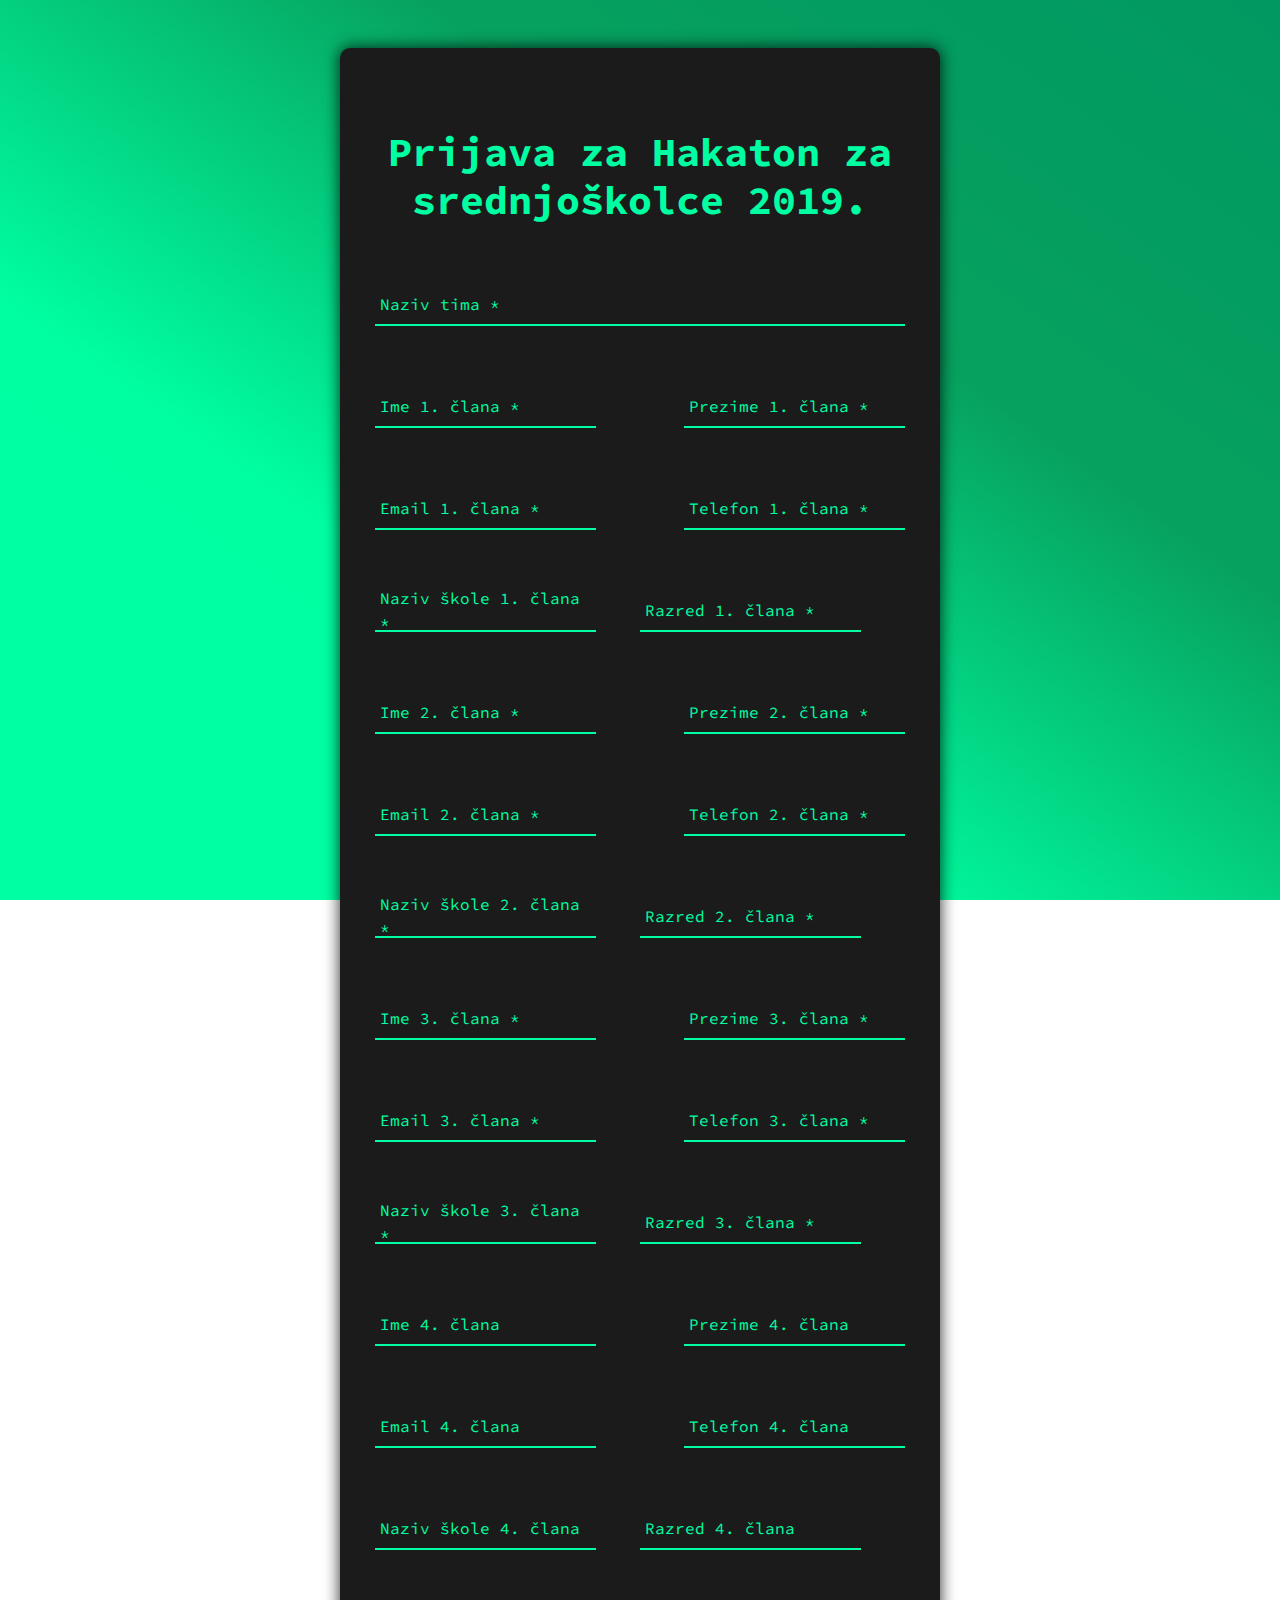
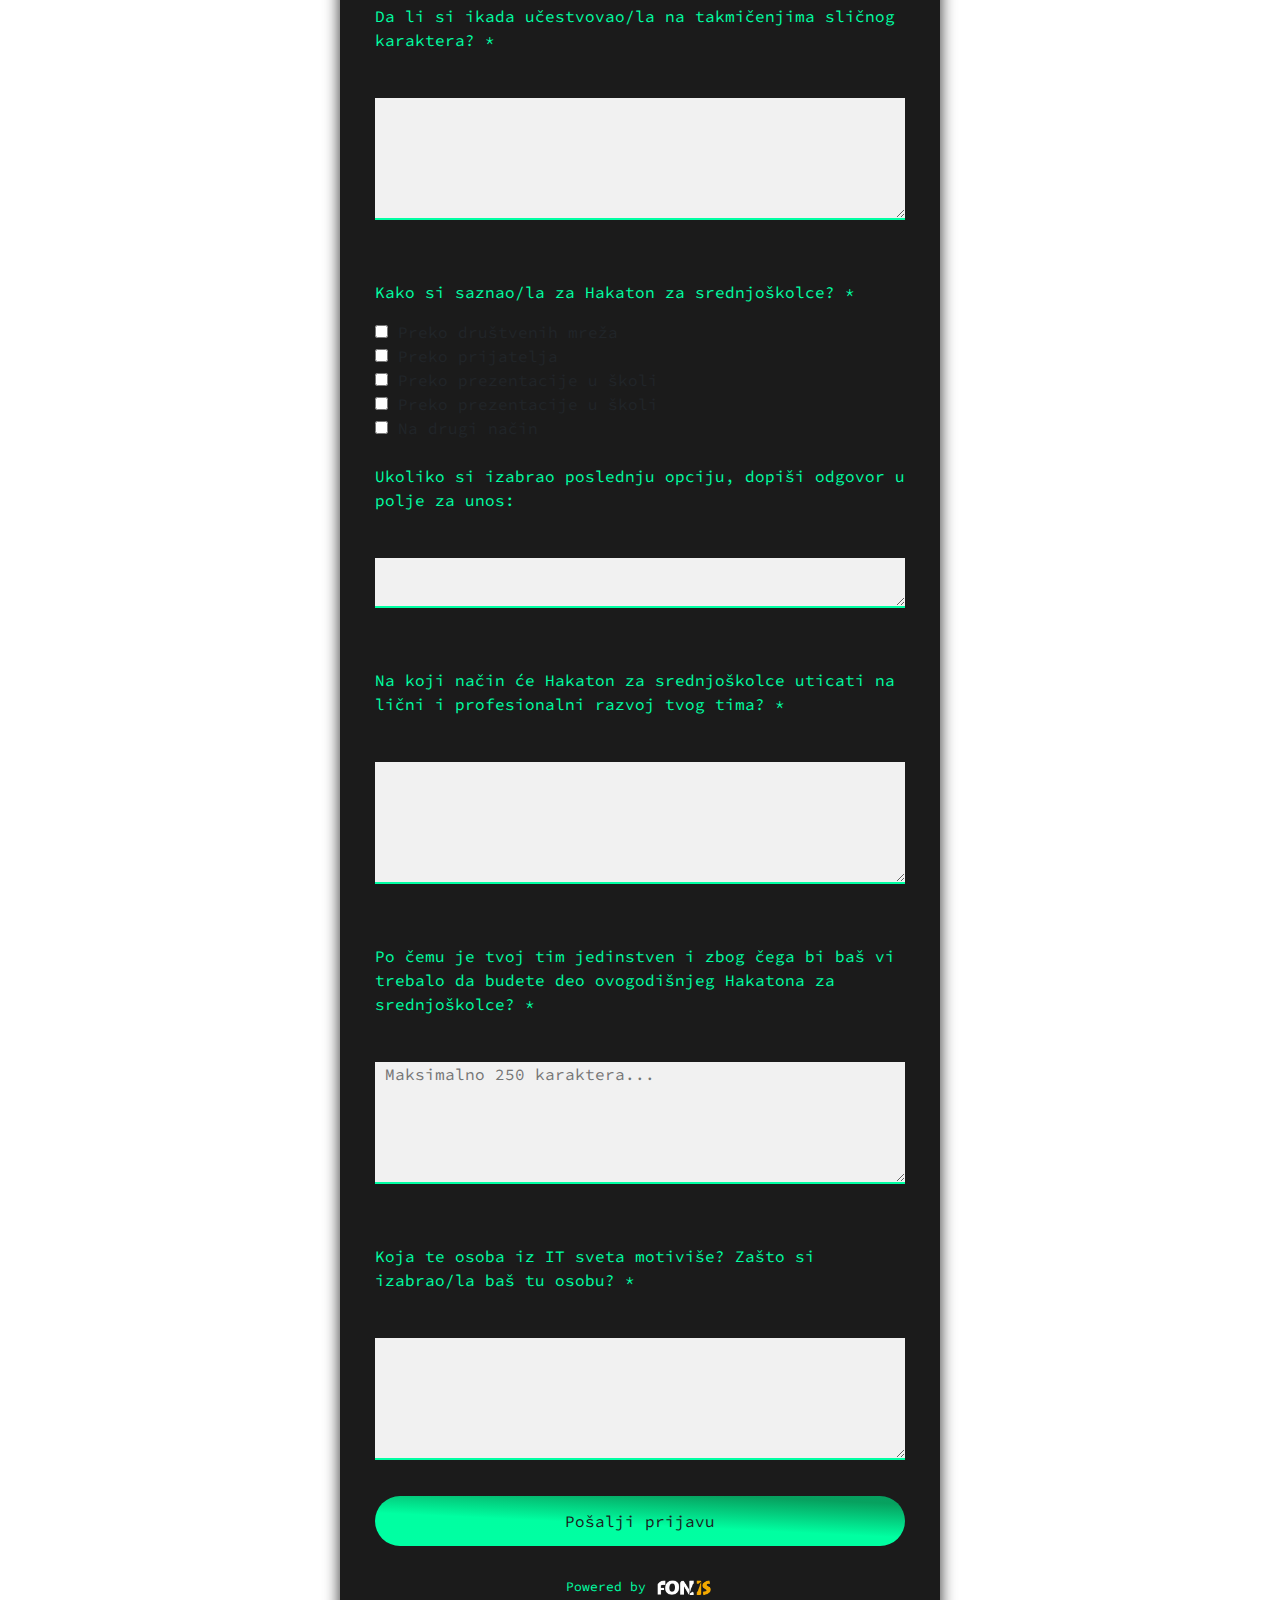
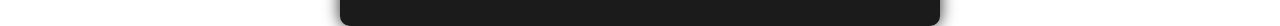
==== commit 293a13a2: "ispravka-teksta" ====
--- a/prijava.html
+++ b/prijava.html
@@ -201,7 +201,7 @@
               </div>
               <div>
                 <label id="pitanje#3"></label>
-                <p>Na koji način de Hakaton za srednjoškolce uticati na lični i profesionalni razvoj tvog tima? *</p>
+                <p>Na koji način će Hakaton za srednjoškolce uticati na lični i profesionalni razvoj tvog tima? *</p>
                 <textarea class="txtb" id="pitanje #3" name="pitanje #3" rows="5" required></textarea>
               </div>
               <div>
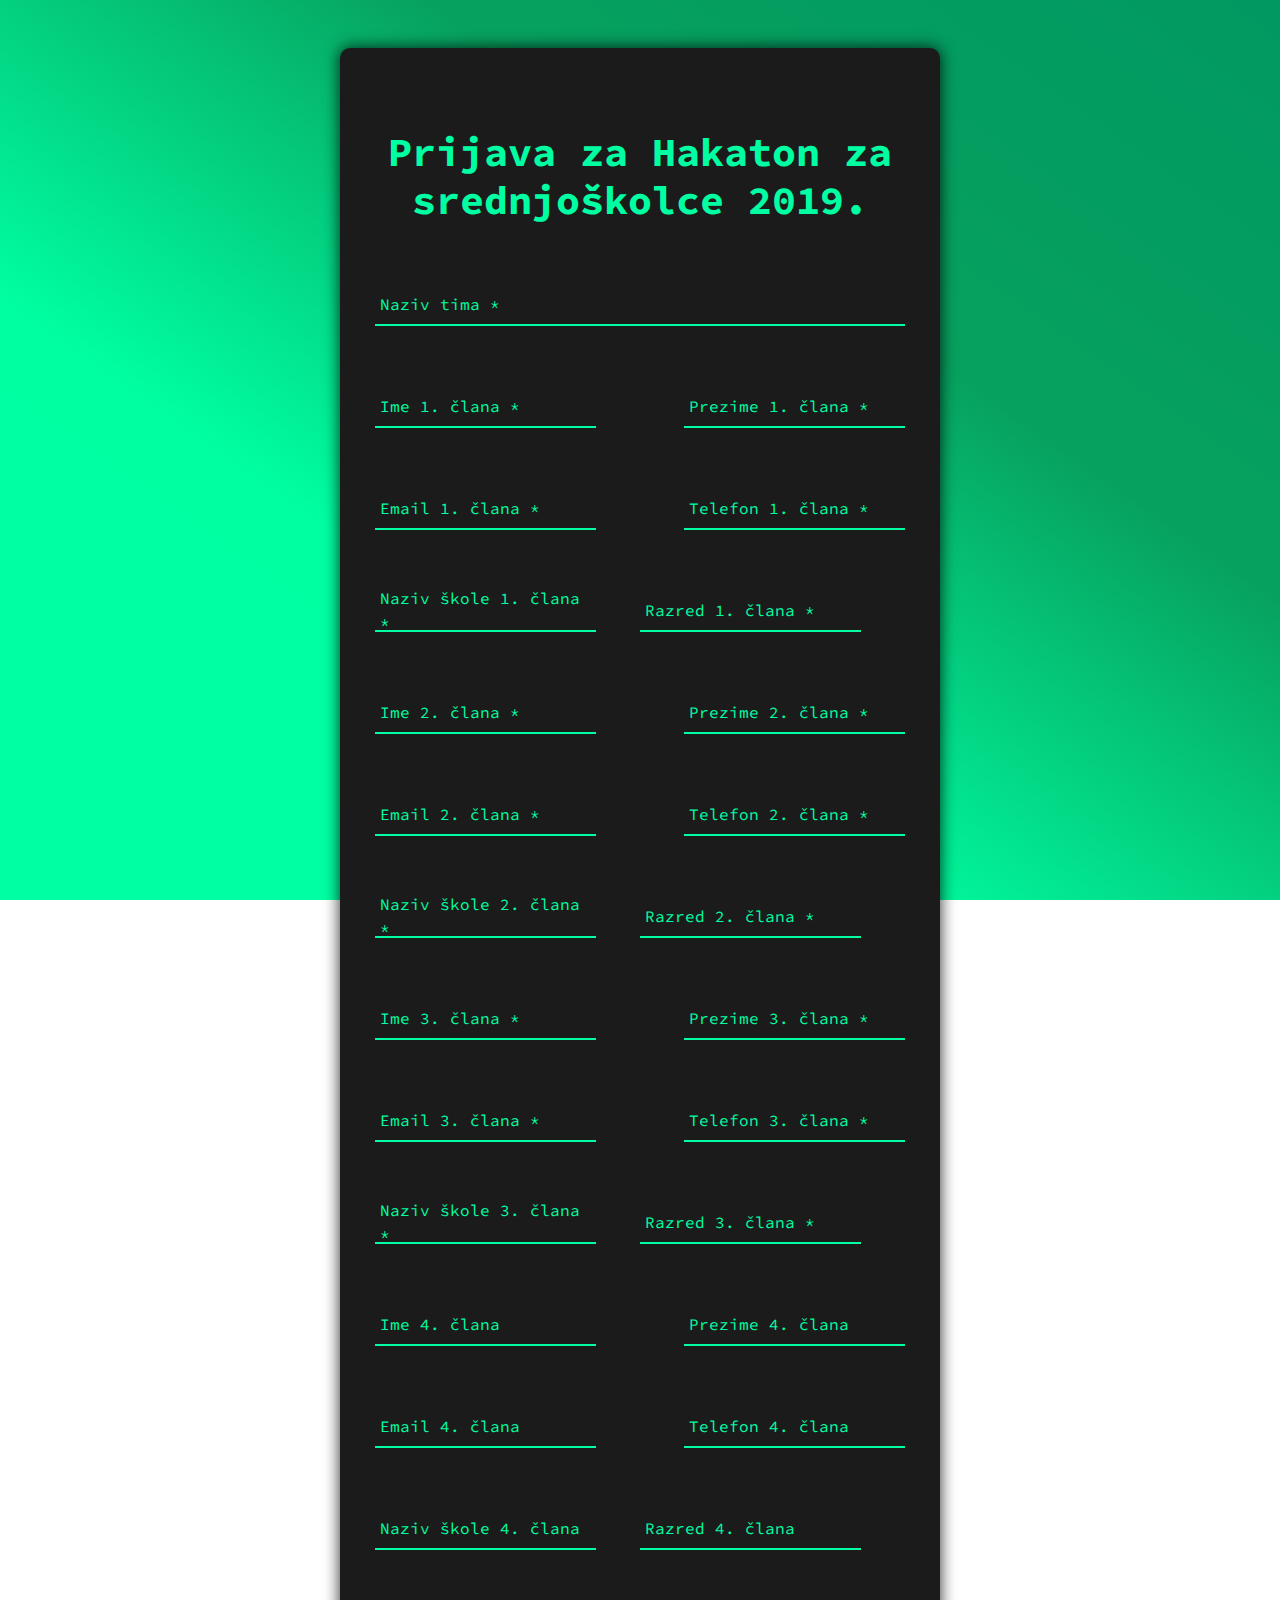
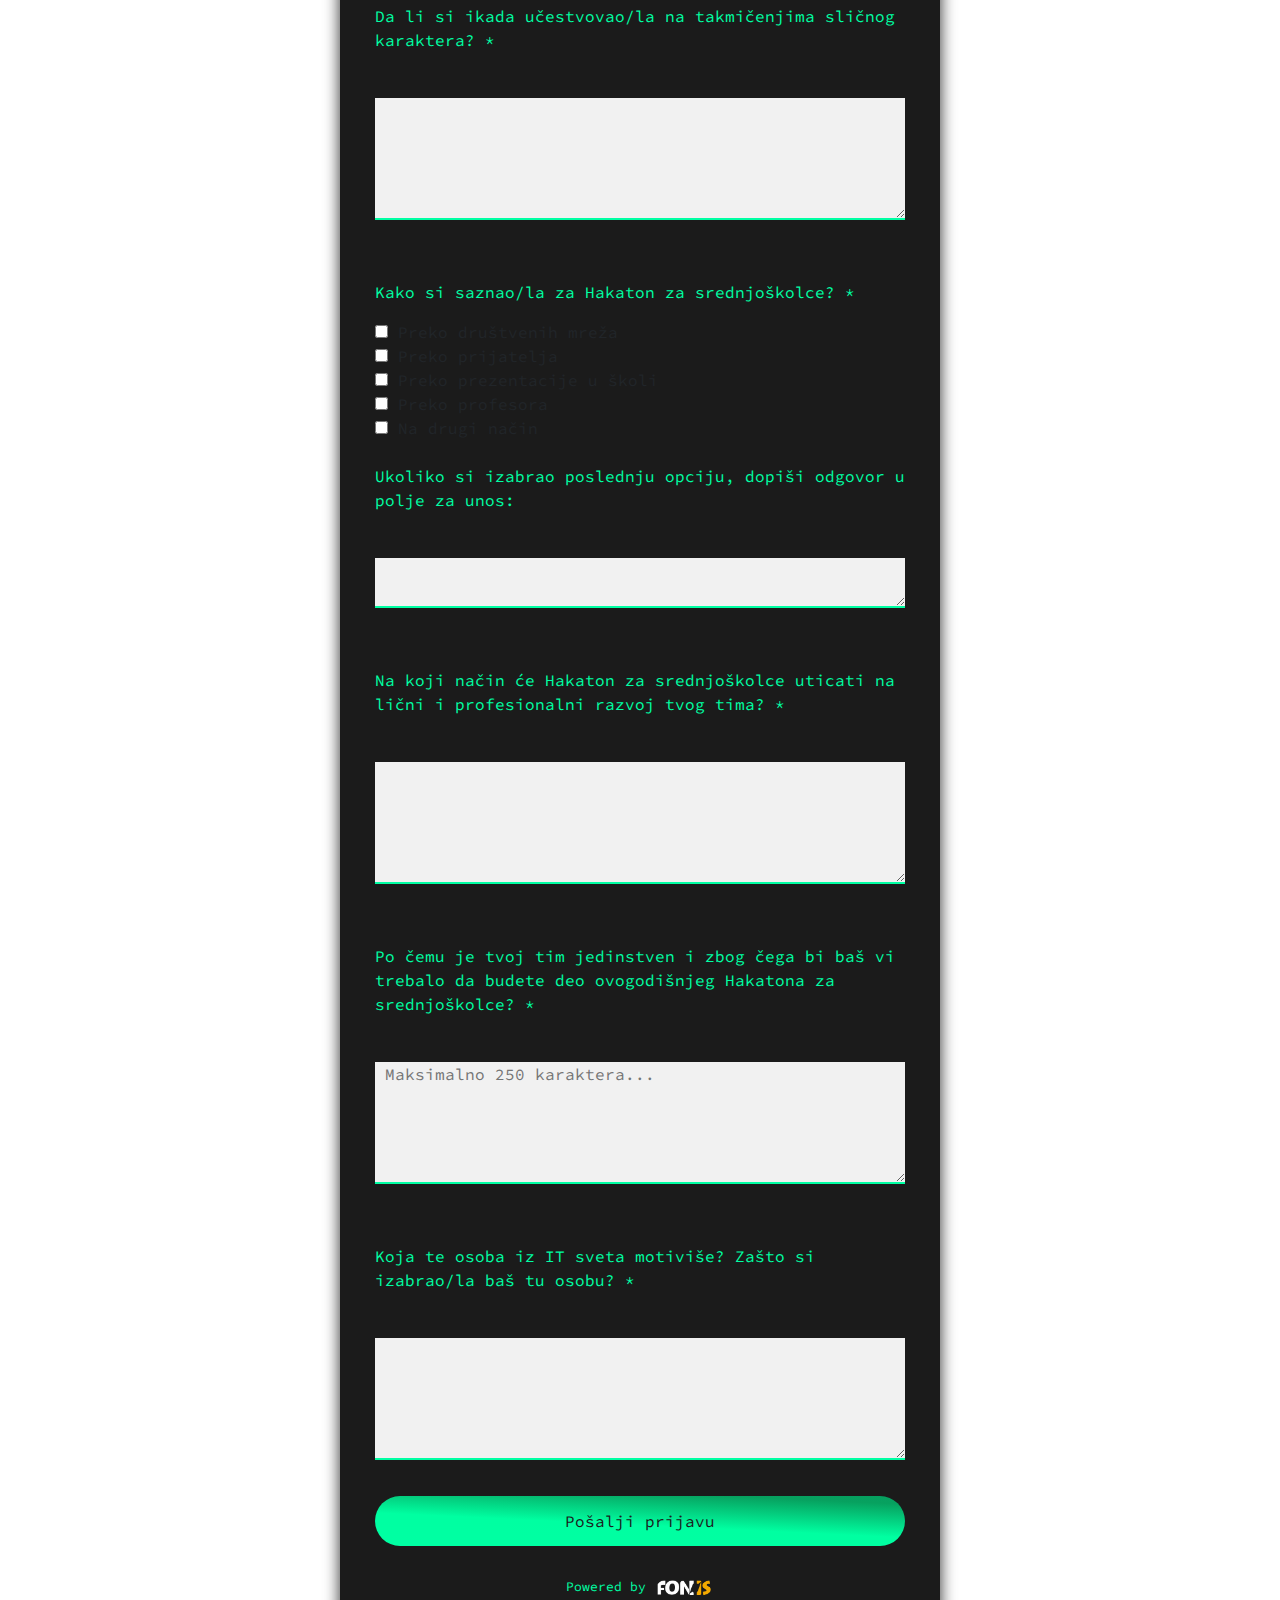
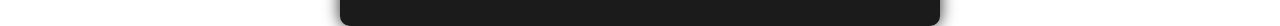
==== commit 0a853bec: "ispravka-teksta-2" ====
--- a/prijava.html
+++ b/prijava.html
@@ -192,7 +192,7 @@
                   <input type="checkbox" name="opcija1" value="PrekoDrustvenihMreza"> Preko društvenih mreža <br>
                   <input type="checkbox" name="opcija2" value="PrekoPrijatelja"> Preko prijatelja<br>
                   <input type="checkbox" name="opcija3" value="PrekoPrezentacijeUSkoli"> Preko prezentacije u školi<br>
-                  <input type="checkbox" name="opcija4" value="PrekoProfesora"> Preko prezentacije u školi<br>
+                  <input type="checkbox" name="opcija4" value="PrekoProfesora"> Preko profesora<br>
                   <input type="checkbox" name="opcija5" value="NaDrugiNacin"> Na drugi način<br>
                 </div>
                 <br>
